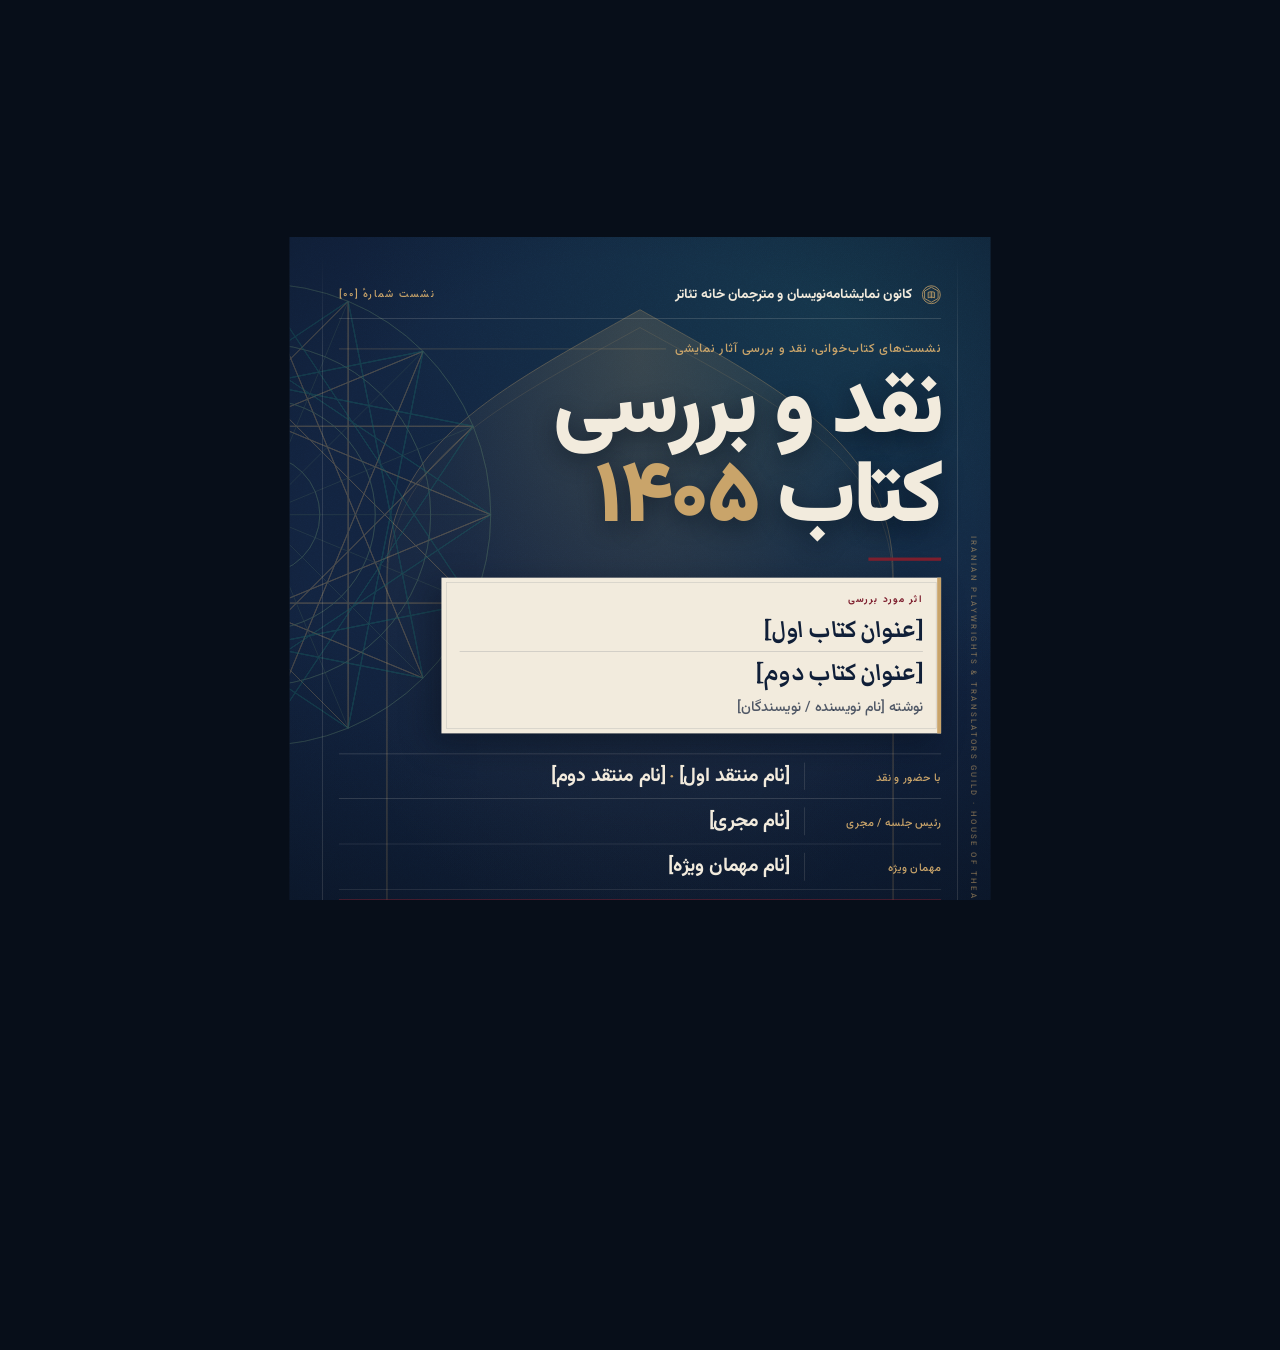
==== design/nashast-poster/poster.html @ 850a052d "طراحی سیستم بصری پوستر «نشست‌های کتاب‌خوانی» خانه تئاتر الگوی مادر (master template) برای پوستر نشست" ====
<!doctype html>
<html lang="fa" dir="rtl">
<head>
<meta charset="utf-8">
<title>نشست‌های کتاب‌خوانی، نقد و بررسی آثار نمایشی — پوستر</title>
<link rel="stylesheet" href="./fonts/fonts.css">
<style>
/* ═══════════════════════════════════════════════════════════════════════════
   نشست‌های کتاب‌خوانی، نقد و بررسی آثار نمایشی
   کانون نمایشنامه‌نویسان و مترجمان خانه تئاتر
   ── Master template / visual system ──────────────────────────────────────
   مفهوم: «صحنه و صفحه» — طاقِ انتزاعیِ ایرانی که هم‌زمان قابِ صحنهٔ تئاتر است،
   و صفحهٔ کاغذِ کرم‌رنگ که اثرِ ادبی را در دلِ آن قاب می‌نشاند.
   ═════════════════════════════════════════════════════════════════════════ */

:root{
  /* ── پالت ──────────────────────────────────────────────────────────── */
  --lapis:       #12233F;   /* لاجوردی عمیق — زمینه */
  --lapis-deep:  #0A1526;   /* لاجوردی تیره‌تر — عمق پایین کادر */
  --lapis-ink:   #101F38;   /* مرکّبِ متن روی کاغذ */
  --cream:       #F2EBDD;   /* کرم استخوانی — کاغذ و متن اصلی */
  --gold:        #C9A46A;   /* طلایی مات — نشانه‌ها و خطوط مویی */
  --crimson:     #7E1F2E;   /* زرشکی — تنها یک نقطهٔ تأکید */
  --teal:        #1B5E63;   /* فیروزه‌ای تیره — فقط داخل نقش هندسی */

  --hair:        rgba(242,235,221,.20);   /* خط مویی روی لاجورد */
  --hair-gold:   rgba(201,164,106,.34);
  --dim:         rgba(242,235,221,.66);

  /* ── تایپوگرافی ────────────────────────────────────────────────────── */
  --sans: 'Vazirmatn', system-ui, sans-serif;   /* هویت و اطلاعات */
  --serif:'Markazi Text', 'Vazirmatn', serif;   /* محتوای ادبی: نام آثار */
}

*{margin:0;padding:0;box-sizing:border-box}
html,body{height:100%;background:#070E19;overflow:hidden}
body{display:grid;place-items:center}

/* ── سکو و مقیاس‌گذاری ───────────────────────────────────────────────────
   هر اندازهٔ پوستر با ضربِ واحدِ --u ساخته می‌شود؛ بنابراین یک طرح، سه قطع. */
.stage{transform:scale(var(--fit,1));transform-origin:center}

.poster{
  --u: calc(var(--W) / 1080 * 1px);   /* واحد پایه: نسبت به عرض ۱۰۸۰ */
  --bleed: 0px;
  --padX: calc(76 * var(--u));
  --padY: calc(72 * var(--u));
  position:relative;
  width:calc(var(--W) * 1px + 2 * var(--bleed));
  height:calc(var(--H) * 1px + 2 * var(--bleed));
  overflow:hidden;
  background:
    radial-gradient(120% 78% at 78% 8%, rgba(27,94,99,.30) 0%, rgba(27,94,99,0) 58%),
    linear-gradient(178deg, var(--lapis) 0%, var(--lapis) 44%, var(--lapis-deep) 100%);
  color:var(--cream);
  font-family:var(--sans);
  font-feature-settings:"ss01";
  -webkit-font-smoothing:antialiased;
}
/* قطع چاپی: ۳ میلی‌متر نشتِ رنگ + علامت برش */
.poster.bleed{--bleed:11.34px}

/* دانهٔ کاغذ و چاپ دستی */
.grain{position:absolute;inset:0;pointer-events:none;opacity:.30;mix-blend-mode:overlay;
  background-image:var(--grain);background-size:calc(260 * var(--u)) calc(260 * var(--u))}
.vignette{position:absolute;inset:0;pointer-events:none;
  background:radial-gradient(112% 74% at 50% 34%, rgba(0,0,0,0) 42%, rgba(4,10,20,.55) 100%)}

/* ── نقشِ هندسی: طاق + گرهٔ هشت‌پر، انتزاعی و مویی ────────────────────── */
.art{position:absolute;inset:0;pointer-events:none}
.art svg{position:absolute}
.art .portal{inset:0;width:100%;height:100%}

/* ── کادرِ برش و ستون‌بندی ──────────────────────────────────────────── */
.trim{position:absolute;inset:var(--bleed);display:flex;flex-direction:column;
  padding:var(--padY) var(--padX)}
/* دو خط مویی که شبکهٔ طراحی را آشکار می‌کند — امضای بصری مجموعه */
.rail{position:absolute;top:calc(28 * var(--u));bottom:calc(28 * var(--u));width:1px;
  background:linear-gradient(180deg,rgba(242,235,221,0),var(--hair) 12%,var(--hair) 88%,rgba(242,235,221,0))}
.rail.r{right:calc(var(--padX) - 26 * var(--u))}
.rail.l{left:calc(var(--padX) - 26 * var(--u))}

.content{position:relative;display:flex;flex-direction:column;height:100%;
  transform-origin:top center}
/* بخش‌ها فشرده نمی‌شوند؛ فقط فاصله‌گذارها کش می‌آیند. */
.content > *{flex:0 0 auto}

/* ── ۰. سربرگ: برگزارکننده ───────────────────────────────────────────── */
.masthead{display:flex;align-items:center;justify-content:space-between;
  gap:calc(20 * var(--u));padding-bottom:calc(20 * var(--u));border-bottom:1px solid var(--hair)}
.org{display:flex;align-items:center;gap:calc(14 * var(--u))}
.seal{width:calc(30 * var(--u));height:calc(30 * var(--u));flex:none}
.org b{font-weight:600;font-size:calc(21 * var(--u));letter-spacing:-.005em;color:var(--cream)}
.edition{font-weight:500;font-size:calc(16 * var(--u));letter-spacing:.13em;color:var(--gold);
  white-space:nowrap}

/* ── ۱. عنوان اصلی ───────────────────────────────────────────────────── */
.hero{padding-top:calc(32 * var(--u))}
.kicker{display:flex;align-items:center;gap:calc(14 * var(--u));
  font-size:calc(19 * var(--u));font-weight:500;letter-spacing:.055em;color:var(--gold)}
.kicker::after{content:"";flex:1;height:1px;background:var(--hair-gold)}
.title{margin-top:calc(14 * var(--u));width:92%;font-weight:900;line-height:1.02;
  letter-spacing:-.028em;font-size:calc(96 * var(--u));
  text-shadow:0 calc(10 * var(--u)) calc(34 * var(--u)) rgba(4,10,20,.45)}
.title em{font-style:normal;color:var(--gold)}
.title-rule{margin-top:calc(20 * var(--u));width:calc(112 * var(--u));height:calc(5 * var(--u));
  background:var(--crimson)}

/* ── ۲. صفحهٔ کاغذ: اثر و نویسنده ────────────────────────────────────── */
/* عمداً از لبهٔ چپ فاصله دارد: ستونِ خالیْ جای نفس‌کشیدنِ نقشِ هندسی است. */
.paper{position:relative;margin-top:calc(26 * var(--u));width:83%;background:var(--cream);
  color:var(--lapis-ink);padding:calc(22 * var(--u)) calc(28 * var(--u)) calc(22 * var(--u));
  box-shadow:calc(-14 * var(--u)) calc(16 * var(--u)) calc(44 * var(--u)) rgba(4,10,20,.40)}
.paper::before{content:"";position:absolute;inset:calc(7 * var(--u));
  border:1px solid rgba(16,31,56,.16);pointer-events:none}
.paper::after{content:"";position:absolute;top:0;bottom:0;right:0;width:calc(6 * var(--u));
  background:var(--gold)}
.paper .lbl{font-size:calc(15 * var(--u));font-weight:600;letter-spacing:.14em;
  color:var(--crimson)}
.books{margin-top:calc(10 * var(--u))}
.book{font-family:var(--serif);font-weight:700;font-size:calc(56 * var(--u));line-height:1.12;
  letter-spacing:-.01em}
.book + .book{margin-top:calc(6 * var(--u));padding-top:calc(8 * var(--u));
  border-top:1px solid rgba(16,31,56,.18)}
.author{margin-top:calc(10 * var(--u));font-size:calc(22 * var(--u));font-weight:500;
  color:rgba(16,31,56,.72)}

/* نوشتهٔ عمودی در ستونِ کناری — امضای مجموعه */
.side{position:absolute;right:calc(var(--padX) - 41 * var(--u));
  bottom:calc(var(--sideBottom) * var(--u));transform-origin:right bottom;
  transform:rotate(90deg);font-size:calc(12 * var(--u));font-weight:500;direction:ltr;
  letter-spacing:.30em;color:rgba(201,164,106,.50);white-space:nowrap}

/* ── ۳. اهالی نشست: منتقدان، مجری، مهمان ویژه ───────────────────────── */
.people{margin-top:calc(20 * var(--u))}
.prow{display:grid;grid-template-columns:calc(188 * var(--u)) 1px 1fr;
  gap:calc(22 * var(--u));align-items:baseline;padding:calc(13 * var(--u)) 0;
  border-bottom:1px solid var(--hair)}
.prow:first-child{border-top:1px solid var(--hair)}
.prow .lbl{font-size:calc(17 * var(--u));font-weight:500;letter-spacing:.04em;color:var(--gold)}
.prow .bar{align-self:stretch;background:var(--hair)}
.names{display:flex;flex-wrap:wrap;align-items:baseline;gap:0 calc(20 * var(--u));
  font-size:calc(30 * var(--u));font-weight:700;line-height:1.42;letter-spacing:-.012em}
.names span{position:relative}
.names span + span::before{content:"";position:absolute;right:calc(-12 * var(--u));
  top:50%;width:calc(4 * var(--u));height:calc(4 * var(--u));margin-top:calc(-2 * var(--u));
  border-radius:50%;background:var(--gold)}

/* ── ۴. زمان و مکان ─────────────────────────────────────────────────── */
.spacer{flex:1 1 auto;min-height:calc(14 * var(--u))}
.spacer.sm{flex:.7 1 auto;min-height:calc(10 * var(--u))}
.when{display:grid;grid-template-columns:var(--whenGrid,1.15fr .5fr 1.35fr);
  background:var(--crimson);color:var(--cream);align-items:center}
.when .cell{padding:calc(16 * var(--u)) calc(20 * var(--u));position:relative}
.when .cell + .cell::before{content:"";position:absolute;right:0;top:calc(13 * var(--u));
  bottom:calc(13 * var(--u));width:1px;background:rgba(242,235,221,.30)}
.when .lbl{font-size:calc(13 * var(--u));font-weight:500;letter-spacing:.16em;
  color:rgba(242,235,221,.70)}
.when .val{margin-top:calc(4 * var(--u));font-size:calc(25 * var(--u));font-weight:700;
  line-height:1.26;letter-spacing:-.014em}
.address{display:flex;justify-content:space-between;gap:calc(20 * var(--u));
  margin-top:calc(13 * var(--u));font-size:calc(17 * var(--u));font-weight:400;color:var(--dim)}
.address .entry{color:var(--gold);white-space:nowrap;font-weight:500}

/* ── ۵. نوارِ لوگوها ────────────────────────────────────────────────── */
.logos{margin-top:calc(16 * var(--u));padding-top:calc(14 * var(--u));
  border-top:1px solid var(--hair)}
.logos .cap{font-size:calc(13 * var(--u));font-weight:500;letter-spacing:.14em;
  color:rgba(242,235,221,.42)}
.logobar{margin-top:calc(12 * var(--u));display:flex;gap:calc(12 * var(--u));
  justify-content:flex-start}
.slot{flex:1 1 0;min-width:0;max-width:calc(202 * var(--u));height:calc(68 * var(--u));display:grid;place-items:center;
  text-align:center;padding:calc(6 * var(--u));border:1px solid rgba(242,235,221,.26);
  border-radius:calc(3 * var(--u));font-size:calc(13 * var(--u));font-weight:500;
  line-height:1.36;color:rgba(242,235,221,.60)}
.slot.opt{border-style:dashed;border-color:rgba(201,164,106,.42);color:rgba(201,164,106,.66)}
.slot i{display:block;font-style:normal;font-size:calc(11 * var(--u));
  color:rgba(242,235,221,.34);margin-top:calc(3 * var(--u))}

/* ── علامت‌های برش (فقط قطع چاپی) ───────────────────────────────────── */
.marks{position:absolute;inset:0;pointer-events:none;display:none}
.poster.bleed .marks{display:block}
.marks i{position:absolute;background:rgba(242,235,221,.85)}

@media print{ html,body{background:#fff;overflow:visible} @page{ size:auto; margin:0 } }
</style>
</head>
<body>

<script>
/* ╔══════════════════════════════════════════════════════════════════════╗
   ║  ✏️  تنها بخشی که برای هر نشست تغییر می‌کند                            ║
   ║  همهٔ متن‌ها اینجاست. چیدمان خودش را با هر طول متن تطبیق می‌دهد.        ║
   ╚══════════════════════════════════════════════════════════════════════╝ */
const DATA = {

  /* نام مجموعه — ثابت می‌ماند */
  series:    'نشست‌های کتاب‌خوانی، نقد و بررسی آثار نمایشی',

  /* برگزارکننده — ثابت می‌ماند */
  organizer: 'کانون نمایشنامه‌نویسان و مترجمان خانه تئاتر',

  /* امضای لاتینِ کنارهٔ پوستر — اختیاری، برای حذف: '' */
  spine:     'IRANIAN PLAYWRIGHTS & TRANSLATORS GUILD · HOUSE OF THEATRE',

  /* شمارهٔ نشست — اختیاری، برای حذف: '' */
  edition:   'نشست شمارهٔ [۰۰]',

  /* عنوان اصلی نشست. هرچه داخل <em> باشد طلایی می‌شود.
     طول عنوان مهم نیست؛ اندازهٔ حروف خودکار تنظیم می‌شود. */
  title:     'نقد و بررسی کتاب <em>۱۴۰۵</em>',

  /* اثر یا آثار مورد بررسی — یک یا چند عنوان */
  booksLabel:'اثر مورد بررسی',
  books:     ['[عنوان کتاب اول]', '[عنوان کتاب دوم]'],
  author:    'نوشته [نام نویسنده / نویسندگان]',

  /* اهالی نشست — هر سطر optional:true داشته باشد، با حذفِ نام‌ها خودبه‌خود کنار می‌رود.
     تعداد نام‌ها در هر سطر آزاد است. */
  rows: [
    { label:'با حضور و نقد',    names:['[نام منتقد اول]', '[نام منتقد دوم]'] },
    { label:'رئیس جلسه / مجری', names:['[نام مجری]'] },
    { label:'مهمان ویژه',       names:['[نام مهمان ویژه]'], optional:true },
  ],

  /* زمان و مکان */
  when: [
    { label:'تاریخ', value:'پنجشنبه ۲۹ مرداد ۱۴۰۵' },
    { label:'ساعت',  value:'۱۷:۰۰' },
    { label:'مکان',  value:'سالن مشاهیر تئاتر شهر تهران' },
  ],
  address:   '[آدرس کامل محل برگزاری]',
  entry:     'ورود برای عموم آزاد است',   /* اختیاری — برای حذف: '' */

  /* لوگوها — required:false یعنی «در صورت تأیید» و با خط‌چین نمایش داده می‌شود */
  logos: [
    { name:'کانون نمایشنامه‌نویسان و مترجمان', required:true  },
    { name:'خانه تئاتر',                      required:true  },
    { name:'تئاتر شهر',                       required:true  },
    { name:'مرکز هنرهای نمایشی',              required:false },
    { name:'اداره کل هنرهای نمایشی رادیو',    required:false },
  ],

};

/* قطع‌های خروجی. عرض/ارتفاع بر حسب پیکسل CSS. */
const FORMATS = {
  post:  { W:1080,    H:1350,   title:134 },      /* اینستاگرام / تلگرام / واتساپ */
  story: { W:1080,    H:1920,   title:150, padY:250 },  /* استوری — با حاشیهٔ امنِ بالا و پایین */
  print: { W:1122.52, H:1587.4, title:138, bleed:true }, /* A3 با ۳ میلی‌متر نشتِ رنگ */
};
</script>

<div class="stage"><article class="poster" id="poster"></article></div>

<script>
/* ── بافتِ دانهٔ کاغذ: یک کاشیِ نویز که با اندازهٔ پوستر بزرگ می‌شود ─────── */
const GRAIN = "url(\"data:image/svg+xml;utf8," + encodeURIComponent(
  '<svg xmlns="http://www.w3.org/2000/svg" width="260" height="260">' +
  '<filter id="n"><feTurbulence type="fractalNoise" baseFrequency="0.82" numOctaves="4" stitchTiles="stitch"/>' +
  '<feColorMatrix type="saturate" values="0"/></filter>' +
  '<rect width="260" height="260" filter="url(#n)" opacity="0.55"/></svg>') + "\")";

/* ── نقشِ هندسی: شمسه + طاقِ ایرانی، هر دو فقط با خطِ مویی ─────────────── */
function artwork(H){
  /* شمسه: ستارهٔ n‌پر با پره‌های شعاعی و حلقه‌های هم‌مرکز — بریده با لبهٔ کادر */
  const shamsa = (cx, cy, r, n, step) => {
    const P = k => [cx + r*Math.cos(-Math.PI/2 + k*2*Math.PI/n),
                    cy + r*Math.sin(-Math.PI/2 + k*2*Math.PI/n)];
    let d = '';
    for (let s = 0; s < step; s++){          /* چند ستارهٔ درهم‌بافته = گره */
      let k = s, path = '';
      do { const [x,y] = P(k); path += (path ? 'L' : 'M') + x.toFixed(1) + ' ' + y.toFixed(1);
           k = (k + step) % n; } while (k !== s);
      d += path + 'Z';
    }
    const spokes = Array.from({length:n}, (_,k) => {
      const [x,y] = P(k);
      return `M${cx} ${cy}L${x.toFixed(1)} ${y.toFixed(1)}`;
    }).join('');
    return `<path d="${d}"/><path d="${spokes}" opacity=".45"/>` +
           [1,.74,.5,.26].map(f => `<circle cx="${cx}" cy="${cy}" r="${(r*f).toFixed(1)}"/>`).join('');
  };
  /* طاقِ کلیل — هم‌زمان سردرِ ایرانی و قابِ صحنهٔ تئاتر.
     مختصات با ارتفاعِ همان قطع محاسبه می‌شود تا در هر سه اندازه یک‌جور بنشیند. */
  const spring = (H * 0.385).toFixed(0), apex = (H * 0.083).toFixed(0),
        ctrl   = (H * 0.238).toFixed(0), curve = (H * 0.175).toFixed(0);
  const arch = `M 150 ${H} L 150 ${spring} C 150 ${ctrl} 320 ${curve} 540 ${apex}` +
               ` C 760 ${curve} 930 ${ctrl} 930 ${spring} L 930 ${H}`;
  return `
  <svg class="portal" viewBox="0 0 1080 ${H}" preserveAspectRatio="xMidYMid meet" fill="none">
    <defs>
      <radialGradient id="beam" cx="50%" cy="6%" r="76%">
        <stop offset="0%"  stop-color="#C9A46A" stop-opacity=".20"/>
        <stop offset="52%" stop-color="#C9A46A" stop-opacity=".05"/>
        <stop offset="100%" stop-color="#C9A46A" stop-opacity="0"/>
      </radialGradient>
    </defs>

    <path d="${arch}" fill="url(#beam)"/>
    <g stroke="#C9A46A" stroke-width="1.4" opacity=".34">
      <path d="${arch}"/>
      <path d="${arch}" transform="translate(0,30) scale(1,0.978)" opacity=".45"/>
    </g>

    <g stroke="#C9A46A" stroke-width="1.15" opacity=".30">${shamsa(-46, H * 0.317, 356, 16, 6)}</g>
    <g stroke="#1B5E63" stroke-width="1.15" opacity=".45">${shamsa(-46, H * 0.317, 356, 16, 5)}</g>

  </svg>`;
}

function esc(s){ return String(s).replace(/[<>&]/g, c => ({'<':'&lt;','>':'&gt;','&':'&amp;'}[c])); }

/* ── ساختِ پوستر از روی DATA ─────────────────────────────────────────── */
function build(fmt){
  const F = FORMATS[fmt] || FORMATS.post;
  const el = document.getElementById('poster');
  el.className = 'poster' + (F.bleed ? ' bleed' : '');
  el.style.setProperty('--W', F.W);
  el.style.setProperty('--H', F.H);
  el.style.setProperty('--grain', GRAIN);
  el.style.setProperty('--sideBottom', fmt === 'story' ? 470 : 296);
  if (F.padY) el.style.setProperty('--padY', `calc(${F.padY} * var(--u))`);

  const rows = DATA.rows.filter(r => r.names && r.names.filter(Boolean).length);
  const when = DATA.when.filter(w => w.value);

  el.innerHTML = `
    <div class="grain"></div>
    <div class="art">${artwork(Math.round(1080 * F.H / F.W))}</div>
    <div class="vignette"></div>
    <div class="marks">${['0 0','1 0','0 1','1 1'].map(p=>{
      const [x,y] = p.split(' ').map(Number);
      const v = `${x?'right':'left'}:calc(var(--bleed) - 1px);${y?'bottom':'top'}:0;width:1px;height:var(--bleed)`;
      const h = `${y?'bottom':'top'}:calc(var(--bleed) - 1px);${x?'right':'left'}:0;height:1px;width:var(--bleed)`;
      return `<i style="${v}"></i><i style="${h}"></i>`;}).join('')}</div>

    <div class="trim">
      <span class="rail r"></span><span class="rail l"></span>
      <span class="side">${esc(DATA.spine || '')}</span>
      <div class="content" id="content">

        <header class="masthead">
          <div class="org">
            <svg class="seal" viewBox="0 0 40 40" fill="none" stroke="#C9A46A" stroke-width="1.6">
              <circle cx="20" cy="20" r="18.4"/>
              <path d="M20 4.6 33.9 12.3v15.4L20 35.4 6.1 27.7V12.3z"/>
              <path d="M13.4 26.4V15.1c4.4-1.9 8.8-1.9 13.2 0v11.3c-4.4-1.9-8.8-1.9-13.2 0z" fill="#C9A46A" fill-opacity=".18"/>
              <path d="M20 14.2v12.9"/>
            </svg>
            <b>${esc(DATA.organizer)}</b>
          </div>
          ${DATA.edition ? `<span class="edition">${esc(DATA.edition)}</span>` : ''}
        </header>

        <section class="hero">
          <div class="kicker"><span>${esc(DATA.series)}</span></div>
          <h1 class="title" id="title">${DATA.title}</h1>
          <div class="title-rule"></div>
        </section>

        <section class="paper">
          <div class="lbl">${esc(DATA.booksLabel)}</div>
          <div class="books" id="books">
            ${DATA.books.filter(Boolean).map(b => `<div class="book">${esc(b)}</div>`).join('')}
          </div>
          ${DATA.author ? `<div class="author">${esc(DATA.author)}</div>` : ''}
        </section>

        <div class="spacer sm"></div>

        <section class="people">
          ${rows.map(r => `
          <div class="prow">
            <div class="lbl">${esc(r.label)}</div><div class="bar"></div>
            <div class="names">${r.names.filter(Boolean).map(n => `<span>${esc(n)}</span>`).join('')}</div>
          </div>`).join('')}
        </section>

        <div class="spacer"></div>

        <section>
          <div class="when" style="--whenCols:${when.length}">
            ${when.map(w => `<div class="cell"><div class="lbl">${esc(w.label)}</div>
              <div class="val">${esc(w.value)}</div></div>`).join('')}
          </div>
          <div class="address">
            <span>${esc(DATA.address || '')}</span>
            ${DATA.entry ? `<span class="entry">${esc(DATA.entry)}</span>` : ''}
          </div>
        </section>

        <footer class="logos">
          <div class="cap">با همکاری</div>
          <div class="logobar">
            ${DATA.logos.map(l => `<div class="slot${l.required ? '' : ' opt'}">
              <span>${esc(l.name)}${l.required ? '' : '<i>در صورت تأیید</i>'}</span></div>`).join('')}
          </div>
        </footer>

      </div>
    </div>`;
}

/* ── تنظیمِ خودکارِ اندازهٔ حروف: طرح به طولِ متن وابسته نیست ────────────
   شمارشِ سطرها با Range انجام می‌شود، نه با ارتفاع؛ چون کشیدگی و زیرِ خطِ
   حروف فارسی ارتفاعِ بلوک را بیش از line-height نشان می‌دهد. */
function lineCount(el){
  const r = document.createRange();
  r.selectNodeContents(el);
  return new Set([...r.getClientRects()]
    .filter(b => b.height > 1)
    .map(b => Math.round(b.top))).size || 1;
}
function fitText(el, maxPx, minPx, maxLines){
  if (!el) return;
  let lo = minPx, hi = maxPx;
  el.style.fontSize = maxPx + 'px';
  if (lineCount(el) <= maxLines) { return; }            /* در بزرگ‌ترین اندازه جا می‌شود */
  for (let i = 0; i < 18; i++){
    const mid = (lo + hi) / 2;
    el.style.fontSize = mid + 'px';
    if (lineCount(el) <= maxLines) lo = mid; else hi = mid;
  }
  el.style.fontSize = lo + 'px';
}

async function render(fmt){
  build(fmt);
  await document.fonts.ready;
  const el = document.getElementById('poster');
  const u  = parseFloat(getComputedStyle(el).getPropertyValue('--W')) / 1080;

  fitText(document.getElementById('title'), (FORMATS[fmt] || FORMATS.post).title * u, 44 * u, 2);
  const books = [...document.querySelectorAll('.book')];
  const bMax = books.length > 1 ? 46 : 60;
  books.forEach(b => fitText(b, bMax * u, 26 * u, 2));

  /* شبکهٔ ایمنی: اگر متنِ یک نشست غیرعادی بلند شد، ستون به‌جای شکستن، کمی جمع می‌شود */
  const content = document.getElementById('content');
  const box = content.parentElement;
  const avail = box.clientHeight - parseFloat(getComputedStyle(box).paddingTop)
                                 - parseFloat(getComputedStyle(box).paddingBottom);
  content.style.transform = 'none';
  if (content.scrollHeight > avail + 1){
    const k = Math.max(0.82, avail / content.scrollHeight);
    content.style.transform = `scale(${k})`;
    content.style.height = (avail / k) + 'px';
  }
  document.body.dataset.ready = '1';
}

/* ── نمایش: در مرورگر کوچک می‌شود، در خروجی‌گیری اندازهٔ واقعی ──────────── */
const P = new URLSearchParams(location.search);
const FMT = P.get('f') || 'post';
function fitViewport(){
  if (P.get('fit') === '0'){ document.querySelector('.stage').style.setProperty('--fit', 1); return; }
  const F = FORMATS[FMT] || FORMATS.post;
  const b = F.bleed ? 22.68 : 0;
  const k = Math.min(1, (innerWidth - 24) / (F.W + b), (innerHeight - 24) / (F.H + b));
  document.querySelector('.stage').style.setProperty('--fit', k);
}
addEventListener('resize', fitViewport);
render(FMT).then(fitViewport);
</script>
</body>
</html>
---- design/nashast-poster/fonts/fonts.css ----
/* Vazirmatn (OFL), Markazi Text (OFL), Gulzar (OFL) — subsets from Google Fonts.
   Persian typography stack for the poster template. */
@font-face{font-family:'Markazi Text';font-style:normal;font-weight:600;font-display:block;src:url(./MarkaziText-600-arabic.woff2) format('woff2');unicode-range:U+0600-06FF, U+0750-077F, U+0870-088E, U+0890-0891, U+0897-08E1, U+08E3-08FF, U+200C-200E, U+2010-2011, U+204F, U+2E41, U+FB50-FDFF, U+FE70-FE74, U+FE76-FEFC, U+102E0-102FB, U+10E60-10E7E, U+10EC2-10EC4, U+10EFC-10EFF, U+1EE00-1EE03, U+1EE05-1EE1F, U+1EE21-1EE22, U+1EE24, U+1EE27, U+1EE29-1EE32, U+1EE34-1EE37, U+1EE39, U+1EE3B, U+1EE42, U+1EE47, U+1EE49, U+1EE4B, U+1EE4D-1EE4F, U+1EE51-1EE52, U+1EE54, U+1EE57, U+1EE59, U+1EE5B, U+1EE5D, U+1EE5F, U+1EE61-1EE62, U+1EE64, U+1EE67-1EE6A, U+1EE6C-1EE72, U+1EE74-1EE77, U+1EE79-1EE7C, U+1EE7E, U+1EE80-1EE89, U+1EE8B-1EE9B, U+1EEA1-1EEA3, U+1EEA5-1EEA9, U+1EEAB-1EEBB, U+1EEF0-1EEF1}
@font-face{font-family:'Markazi Text';font-style:normal;font-weight:600;font-display:block;src:url(./MarkaziText-600-latin.woff2) format('woff2');unicode-range:U+0000-00FF, U+0131, U+0152-0153, U+02BB-02BC, U+02C6, U+02DA, U+02DC, U+0304, U+0308, U+0329, U+2000-206F, U+20AC, U+2122, U+2191, U+2193, U+2212, U+2215, U+FEFF, U+FFFD}
@font-face{font-family:'Markazi Text';font-style:normal;font-weight:700;font-display:block;src:url(./MarkaziText-700-arabic.woff2) format('woff2');unicode-range:U+0600-06FF, U+0750-077F, U+0870-088E, U+0890-0891, U+0897-08E1, U+08E3-08FF, U+200C-200E, U+2010-2011, U+204F, U+2E41, U+FB50-FDFF, U+FE70-FE74, U+FE76-FEFC, U+102E0-102FB, U+10E60-10E7E, U+10EC2-10EC4, U+10EFC-10EFF, U+1EE00-1EE03, U+1EE05-1EE1F, U+1EE21-1EE22, U+1EE24, U+1EE27, U+1EE29-1EE32, U+1EE34-1EE37, U+1EE39, U+1EE3B, U+1EE42, U+1EE47, U+1EE49, U+1EE4B, U+1EE4D-1EE4F, U+1EE51-1EE52, U+1EE54, U+1EE57, U+1EE59, U+1EE5B, U+1EE5D, U+1EE5F, U+1EE61-1EE62, U+1EE64, U+1EE67-1EE6A, U+1EE6C-1EE72, U+1EE74-1EE77, U+1EE79-1EE7C, U+1EE7E, U+1EE80-1EE89, U+1EE8B-1EE9B, U+1EEA1-1EEA3, U+1EEA5-1EEA9, U+1EEAB-1EEBB, U+1EEF0-1EEF1}
@font-face{font-family:'Markazi Text';font-style:normal;font-weight:700;font-display:block;src:url(./MarkaziText-700-latin.woff2) format('woff2');unicode-range:U+0000-00FF, U+0131, U+0152-0153, U+02BB-02BC, U+02C6, U+02DA, U+02DC, U+0304, U+0308, U+0329, U+2000-206F, U+20AC, U+2122, U+2191, U+2193, U+2212, U+2215, U+FEFF, U+FFFD}
@font-face{font-family:'Vazirmatn';font-style:normal;font-weight:400;font-display:block;src:url(./Vazirmatn-400-arabic.woff2) format('woff2');unicode-range:U+0600-06FF, U+0750-077F, U+0870-088E, U+0890-0891, U+0897-08E1, U+08E3-08FF, U+200C-200E, U+2010-2011, U+204F, U+2E41, U+FB50-FDFF, U+FE70-FE74, U+FE76-FEFC, U+102E0-102FB, U+10E60-10E7E, U+10EC2-10EC4, U+10EFC-10EFF, U+1EE00-1EE03, U+1EE05-1EE1F, U+1EE21-1EE22, U+1EE24, U+1EE27, U+1EE29-1EE32, U+1EE34-1EE37, U+1EE39, U+1EE3B, U+1EE42, U+1EE47, U+1EE49, U+1EE4B, U+1EE4D-1EE4F, U+1EE51-1EE52, U+1EE54, U+1EE57, U+1EE59, U+1EE5B, U+1EE5D, U+1EE5F, U+1EE61-1EE62, U+1EE64, U+1EE67-1EE6A, U+1EE6C-1EE72, U+1EE74-1EE77, U+1EE79-1EE7C, U+1EE7E, U+1EE80-1EE89, U+1EE8B-1EE9B, U+1EEA1-1EEA3, U+1EEA5-1EEA9, U+1EEAB-1EEBB, U+1EEF0-1EEF1}
@font-face{font-family:'Vazirmatn';font-style:normal;font-weight:400;font-display:block;src:url(./Vazirmatn-400-latin.woff2) format('woff2');unicode-range:U+0000-00FF, U+0131, U+0152-0153, U+02BB-02BC, U+02C6, U+02DA, U+02DC, U+0304, U+0308, U+0329, U+2000-206F, U+20AC, U+2122, U+2191, U+2193, U+2212, U+2215, U+FEFF, U+FFFD}
@font-face{font-family:'Vazirmatn';font-style:normal;font-weight:500;font-display:block;src:url(./Vazirmatn-500-arabic.woff2) format('woff2');unicode-range:U+0600-06FF, U+0750-077F, U+0870-088E, U+0890-0891, U+0897-08E1, U+08E3-08FF, U+200C-200E, U+2010-2011, U+204F, U+2E41, U+FB50-FDFF, U+FE70-FE74, U+FE76-FEFC, U+102E0-102FB, U+10E60-10E7E, U+10EC2-10EC4, U+10EFC-10EFF, U+1EE00-1EE03, U+1EE05-1EE1F, U+1EE21-1EE22, U+1EE24, U+1EE27, U+1EE29-1EE32, U+1EE34-1EE37, U+1EE39, U+1EE3B, U+1EE42, U+1EE47, U+1EE49, U+1EE4B, U+1EE4D-1EE4F, U+1EE51-1EE52, U+1EE54, U+1EE57, U+1EE59, U+1EE5B, U+1EE5D, U+1EE5F, U+1EE61-1EE62, U+1EE64, U+1EE67-1EE6A, U+1EE6C-1EE72, U+1EE74-1EE77, U+1EE79-1EE7C, U+1EE7E, U+1EE80-1EE89, U+1EE8B-1EE9B, U+1EEA1-1EEA3, U+1EEA5-1EEA9, U+1EEAB-1EEBB, U+1EEF0-1EEF1}
@font-face{font-family:'Vazirmatn';font-style:normal;font-weight:500;font-display:block;src:url(./Vazirmatn-500-latin.woff2) format('woff2');unicode-range:U+0000-00FF, U+0131, U+0152-0153, U+02BB-02BC, U+02C6, U+02DA, U+02DC, U+0304, U+0308, U+0329, U+2000-206F, U+20AC, U+2122, U+2191, U+2193, U+2212, U+2215, U+FEFF, U+FFFD}
@font-face{font-family:'Vazirmatn';font-style:normal;font-weight:700;font-display:block;src:url(./Vazirmatn-700-arabic.woff2) format('woff2');unicode-range:U+0600-06FF, U+0750-077F, U+0870-088E, U+0890-0891, U+0897-08E1, U+08E3-08FF, U+200C-200E, U+2010-2011, U+204F, U+2E41, U+FB50-FDFF, U+FE70-FE74, U+FE76-FEFC, U+102E0-102FB, U+10E60-10E7E, U+10EC2-10EC4, U+10EFC-10EFF, U+1EE00-1EE03, U+1EE05-1EE1F, U+1EE21-1EE22, U+1EE24, U+1EE27, U+1EE29-1EE32, U+1EE34-1EE37, U+1EE39, U+1EE3B, U+1EE42, U+1EE47, U+1EE49, U+1EE4B, U+1EE4D-1EE4F, U+1EE51-1EE52, U+1EE54, U+1EE57, U+1EE59, U+1EE5B, U+1EE5D, U+1EE5F, U+1EE61-1EE62, U+1EE64, U+1EE67-1EE6A, U+1EE6C-1EE72, U+1EE74-1EE77, U+1EE79-1EE7C, U+1EE7E, U+1EE80-1EE89, U+1EE8B-1EE9B, U+1EEA1-1EEA3, U+1EEA5-1EEA9, U+1EEAB-1EEBB, U+1EEF0-1EEF1}
@font-face{font-family:'Vazirmatn';font-style:normal;font-weight:700;font-display:block;src:url(./Vazirmatn-700-latin.woff2) format('woff2');unicode-range:U+0000-00FF, U+0131, U+0152-0153, U+02BB-02BC, U+02C6, U+02DA, U+02DC, U+0304, U+0308, U+0329, U+2000-206F, U+20AC, U+2122, U+2191, U+2193, U+2212, U+2215, U+FEFF, U+FFFD}
@font-face{font-family:'Vazirmatn';font-style:normal;font-weight:800;font-display:block;src:url(./Vazirmatn-800-arabic.woff2) format('woff2');unicode-range:U+0600-06FF, U+0750-077F, U+0870-088E, U+0890-0891, U+0897-08E1, U+08E3-08FF, U+200C-200E, U+2010-2011, U+204F, U+2E41, U+FB50-FDFF, U+FE70-FE74, U+FE76-FEFC, U+102E0-102FB, U+10E60-10E7E, U+10EC2-10EC4, U+10EFC-10EFF, U+1EE00-1EE03, U+1EE05-1EE1F, U+1EE21-1EE22, U+1EE24, U+1EE27, U+1EE29-1EE32, U+1EE34-1EE37, U+1EE39, U+1EE3B, U+1EE42, U+1EE47, U+1EE49, U+1EE4B, U+1EE4D-1EE4F, U+1EE51-1EE52, U+1EE54, U+1EE57, U+1EE59, U+1EE5B, U+1EE5D, U+1EE5F, U+1EE61-1EE62, U+1EE64, U+1EE67-1EE6A, U+1EE6C-1EE72, U+1EE74-1EE77, U+1EE79-1EE7C, U+1EE7E, U+1EE80-1EE89, U+1EE8B-1EE9B, U+1EEA1-1EEA3, U+1EEA5-1EEA9, U+1EEAB-1EEBB, U+1EEF0-1EEF1}
@font-face{font-family:'Vazirmatn';font-style:normal;font-weight:800;font-display:block;src:url(./Vazirmatn-800-latin.woff2) format('woff2');unicode-range:U+0000-00FF, U+0131, U+0152-0153, U+02BB-02BC, U+02C6, U+02DA, U+02DC, U+0304, U+0308, U+0329, U+2000-206F, U+20AC, U+2122, U+2191, U+2193, U+2212, U+2215, U+FEFF, U+FFFD}
@font-face{font-family:'Vazirmatn';font-style:normal;font-weight:900;font-display:block;src:url(./Vazirmatn-900-arabic.woff2) format('woff2');unicode-range:U+0600-06FF, U+0750-077F, U+0870-088E, U+0890-0891, U+0897-08E1, U+08E3-08FF, U+200C-200E, U+2010-2011, U+204F, U+2E41, U+FB50-FDFF, U+FE70-FE74, U+FE76-FEFC, U+102E0-102FB, U+10E60-10E7E, U+10EC2-10EC4, U+10EFC-10EFF, U+1EE00-1EE03, U+1EE05-1EE1F, U+1EE21-1EE22, U+1EE24, U+1EE27, U+1EE29-1EE32, U+1EE34-1EE37, U+1EE39, U+1EE3B, U+1EE42, U+1EE47, U+1EE49, U+1EE4B, U+1EE4D-1EE4F, U+1EE51-1EE52, U+1EE54, U+1EE57, U+1EE59, U+1EE5B, U+1EE5D, U+1EE5F, U+1EE61-1EE62, U+1EE64, U+1EE67-1EE6A, U+1EE6C-1EE72, U+1EE74-1EE77, U+1EE79-1EE7C, U+1EE7E, U+1EE80-1EE89, U+1EE8B-1EE9B, U+1EEA1-1EEA3, U+1EEA5-1EEA9, U+1EEAB-1EEBB, U+1EEF0-1EEF1}
@font-face{font-family:'Vazirmatn';font-style:normal;font-weight:900;font-display:block;src:url(./Vazirmatn-900-latin.woff2) format('woff2');unicode-range:U+0000-00FF, U+0131, U+0152-0153, U+02BB-02BC, U+02C6, U+02DA, U+02DC, U+0304, U+0308, U+0329, U+2000-206F, U+20AC, U+2122, U+2191, U+2193, U+2212, U+2215, U+FEFF, U+FFFD}
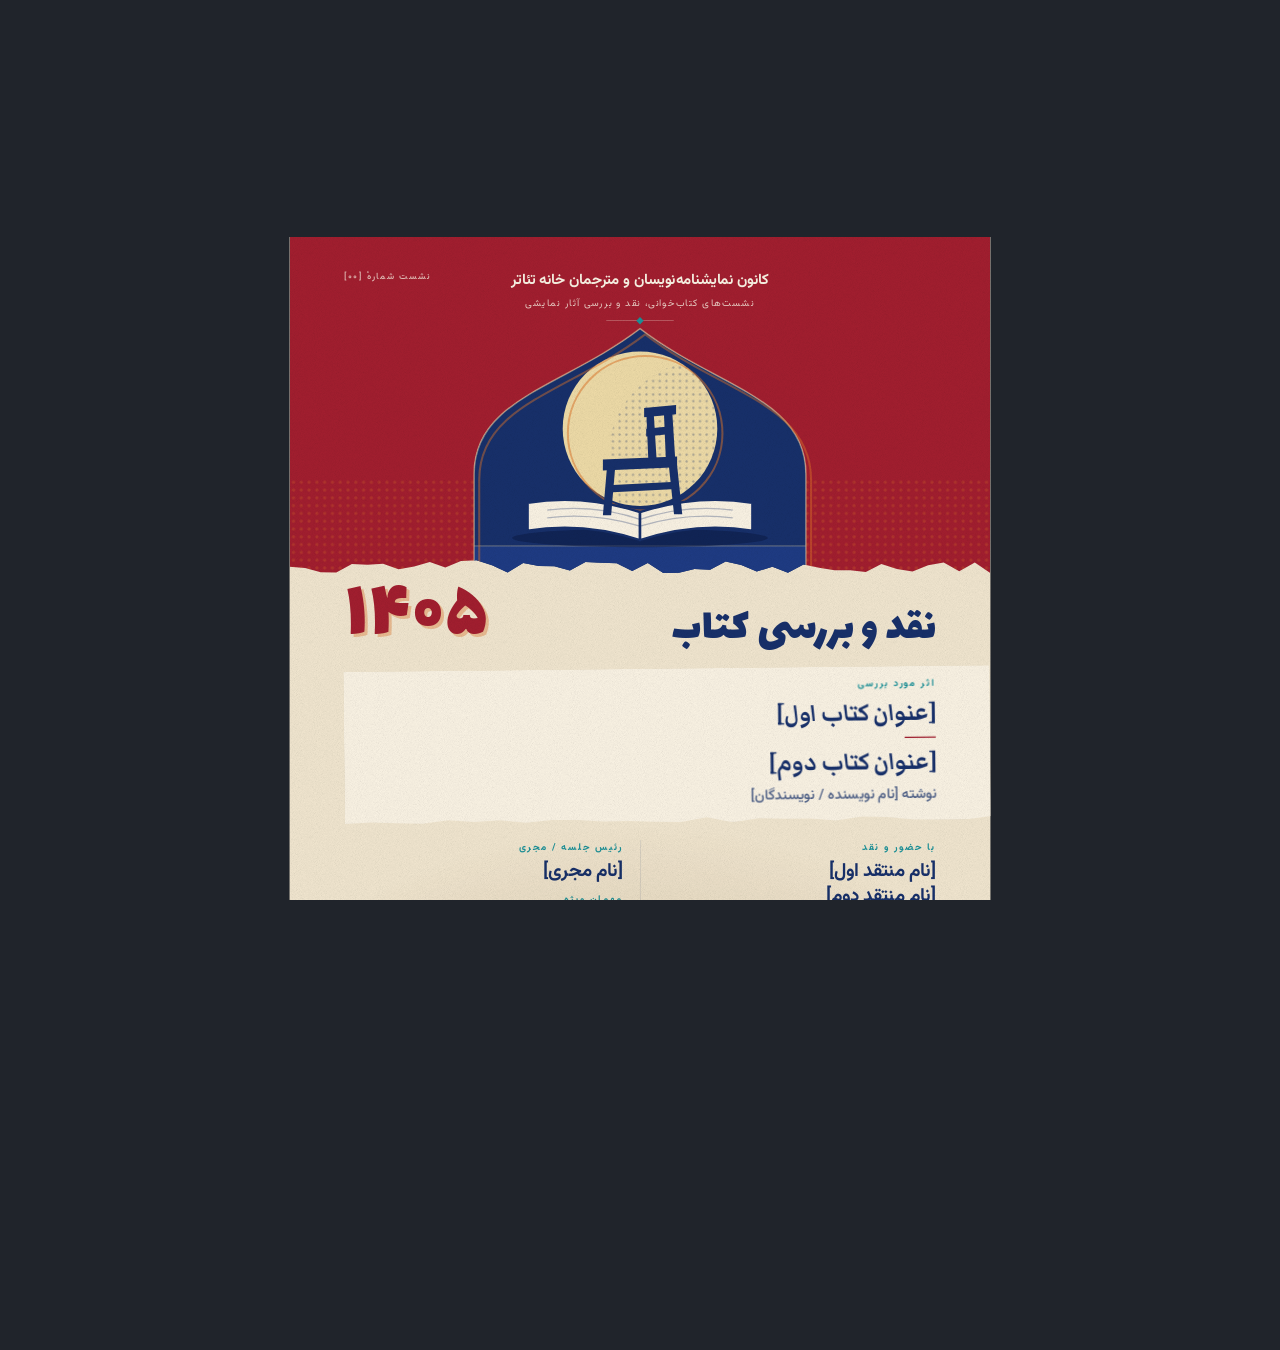
==== commit 19604237: "بازطراحی کامل هنری پوستر: «صندلی خالی» جهت‌گیری هنری از پایه عوض شد. طرح قبلی به پوستر همایش فناوری " ====
--- a/design/nashast-poster/poster.html
+++ b/design/nashast-poster/poster.html
@@ -9,178 +9,144 @@
    نشست‌های کتاب‌خوانی، نقد و بررسی آثار نمایشی
    کانون نمایشنامه‌نویسان و مترجمان خانه تئاتر
    ── Master template / visual system ──────────────────────────────────────
-   مفهوم: «صحنه و صفحه» — طاقِ انتزاعیِ ایرانی که هم‌زمان قابِ صحنهٔ تئاتر است،
-   و صفحهٔ کاغذِ کرم‌رنگ که اثرِ ادبی را در دلِ آن قاب می‌نشاند.
+   مفهوم: «صندلی خالی» — پرده بالا رفته، ماهِ فیروزه‌ای پشتِ صحنه است، و روی
+   کتابِ باز فقط یک صندلیِ خالی ایستاده: جای نویسنده‌ای که امشب اثرش خوانده
+   می‌شود. اجرا به زبانِ چاپِ دستی: کاغذِ گرم، چند مرکّبِ محدود، خطای ثبتِ رنگ.
    ═════════════════════════════════════════════════════════════════════════ */
 
 :root{
-  /* ── پالت ──────────────────────────────────────────────────────────── */
-  --lapis:       #12233F;   /* لاجوردی عمیق — زمینه */
-  --lapis-deep:  #0A1526;   /* لاجوردی تیره‌تر — عمق پایین کادر */
-  --lapis-ink:   #101F38;   /* مرکّبِ متن روی کاغذ */
-  --cream:       #F2EBDD;   /* کرم استخوانی — کاغذ و متن اصلی */
-  --gold:        #C9A46A;   /* طلایی مات — نشانه‌ها و خطوط مویی */
-  --crimson:     #7E1F2E;   /* زرشکی — تنها یک نقطهٔ تأکید */
-  --teal:        #1B5E63;   /* فیروزه‌ای تیره — فقط داخل نقش هندسی */
-
-  --hair:        rgba(242,235,221,.20);   /* خط مویی روی لاجورد */
-  --hair-gold:   rgba(201,164,106,.34);
-  --dim:         rgba(242,235,221,.66);
-
-  /* ── تایپوگرافی ────────────────────────────────────────────────────── */
-  --sans: 'Vazirmatn', system-ui, sans-serif;   /* هویت و اطلاعات */
-  --serif:'Markazi Text', 'Vazirmatn', serif;   /* محتوای ادبی: نام آثار */
+  /* ── مرکّب‌ها: مثل چاپِ سیلک، چند رنگِ محدود و نه بیشتر ─────────────── */
+  --paper:    #F2E7D0;   /* کاغذِ کرمِ گرم — زمینه */
+  --paper-lo: #E7D8B8;   /* کفِ صحنه */
+  --ivory:    #FBF4E5;   /* صفحاتِ کتاب، تکه‌کاغذِ چسبانده‌شده */
+  --ink:      #17306B;   /* آبیِ کبالت — متنِ اصلی */
+  --crimson:  #A31E2F;   /* زرشکیِ گرم — پرده و تأکیدِ بلند */
+  --burgundy: #6D1421;   /* سایهٔ چینِ پرده */
+  --turq:     #1B9299;   /* فیروزهٔ ایرانی — تأکیدِ آرام */
+  --orange:   #DE7429;   /* نارنجیِ ایرانی — ترامِ چاپ و خطای ثبت */
+
+  --sans: 'Vazirmatn', system-ui, sans-serif;
+  --serif:'Markazi Text', 'Vazirmatn', serif;
+  --disp: 'Lalezar', 'Vazirmatn', sans-serif;
 }
 
 *{margin:0;padding:0;box-sizing:border-box}
-html,body{height:100%;background:#070E19;overflow:hidden}
+html,body{height:100%;background:#20242B;overflow:hidden}
 body{display:grid;place-items:center}
-
-/* ── سکو و مقیاس‌گذاری ───────────────────────────────────────────────────
-   هر اندازهٔ پوستر با ضربِ واحدِ --u ساخته می‌شود؛ بنابراین یک طرح، سه قطع. */
 .stage{transform:scale(var(--fit,1));transform-origin:center}
 
 .poster{
-  --u: calc(var(--W) / 1080 * 1px);   /* واحد پایه: نسبت به عرض ۱۰۸۰ */
+  --u: calc(var(--W) / 1080 * 1px);
   --bleed: 0px;
-  --padX: calc(76 * var(--u));
-  --padY: calc(72 * var(--u));
+  --padX: calc(84 * var(--u));
   position:relative;
   width:calc(var(--W) * 1px + 2 * var(--bleed));
   height:calc(var(--H) * 1px + 2 * var(--bleed));
   overflow:hidden;
-  background:
-    radial-gradient(120% 78% at 78% 8%, rgba(27,94,99,.30) 0%, rgba(27,94,99,0) 58%),
-    linear-gradient(178deg, var(--lapis) 0%, var(--lapis) 44%, var(--lapis-deep) 100%);
-  color:var(--cream);
+  background:var(--paper);
+  color:var(--ink);
   font-family:var(--sans);
-  font-feature-settings:"ss01";
   -webkit-font-smoothing:antialiased;
 }
-/* قطع چاپی: ۳ میلی‌متر نشتِ رنگ + علامت برش */
 .poster.bleed{--bleed:11.34px}
 
-/* دانهٔ کاغذ و چاپ دستی */
-.grain{position:absolute;inset:0;pointer-events:none;opacity:.30;mix-blend-mode:overlay;
-  background-image:var(--grain);background-size:calc(260 * var(--u)) calc(260 * var(--u))}
-.vignette{position:absolute;inset:0;pointer-events:none;
-  background:radial-gradient(112% 74% at 50% 34%, rgba(0,0,0,0) 42%, rgba(4,10,20,.55) 100%)}
-
-/* ── نقشِ هندسی: طاق + گرهٔ هشت‌پر، انتزاعی و مویی ────────────────────── */
-.art{position:absolute;inset:0;pointer-events:none}
-.art svg{position:absolute}
-.art .portal{inset:0;width:100%;height:100%}
-
-/* ── کادرِ برش و ستون‌بندی ──────────────────────────────────────────── */
-.trim{position:absolute;inset:var(--bleed);display:flex;flex-direction:column;
-  padding:var(--padY) var(--padX)}
-/* دو خط مویی که شبکهٔ طراحی را آشکار می‌کند — امضای بصری مجموعه */
-.rail{position:absolute;top:calc(28 * var(--u));bottom:calc(28 * var(--u));width:1px;
-  background:linear-gradient(180deg,rgba(242,235,221,0),var(--hair) 12%,var(--hair) 88%,rgba(242,235,221,0))}
-.rail.r{right:calc(var(--padX) - 26 * var(--u))}
-.rail.l{left:calc(var(--padX) - 26 * var(--u))}
-
-.content{position:relative;display:flex;flex-direction:column;height:100%;
-  transform-origin:top center}
-/* بخش‌ها فشرده نمی‌شوند؛ فقط فاصله‌گذارها کش می‌آیند. */
-.content > *{flex:0 0 auto}
-
-/* ── ۰. سربرگ: برگزارکننده ───────────────────────────────────────────── */
-.masthead{display:flex;align-items:center;justify-content:space-between;
-  gap:calc(20 * var(--u));padding-bottom:calc(20 * var(--u));border-bottom:1px solid var(--hair)}
-.org{display:flex;align-items:center;gap:calc(14 * var(--u))}
-.seal{width:calc(30 * var(--u));height:calc(30 * var(--u));flex:none}
-.org b{font-weight:600;font-size:calc(21 * var(--u));letter-spacing:-.005em;color:var(--cream)}
-.edition{font-weight:500;font-size:calc(16 * var(--u));letter-spacing:.13em;color:var(--gold);
-  white-space:nowrap}
-
-/* ── ۱. عنوان اصلی ───────────────────────────────────────────────────── */
-.hero{padding-top:calc(32 * var(--u))}
-.kicker{display:flex;align-items:center;gap:calc(14 * var(--u));
-  font-size:calc(19 * var(--u));font-weight:500;letter-spacing:.055em;color:var(--gold)}
-.kicker::after{content:"";flex:1;height:1px;background:var(--hair-gold)}
-.title{margin-top:calc(14 * var(--u));width:92%;font-weight:900;line-height:1.02;
-  letter-spacing:-.028em;font-size:calc(96 * var(--u));
-  text-shadow:0 calc(10 * var(--u)) calc(34 * var(--u)) rgba(4,10,20,.45)}
-.title em{font-style:normal;color:var(--gold)}
-.title-rule{margin-top:calc(20 * var(--u));width:calc(112 * var(--u));height:calc(5 * var(--u));
-  background:var(--crimson)}
-
-/* ── ۲. صفحهٔ کاغذ: اثر و نویسنده ────────────────────────────────────── */
-/* عمداً از لبهٔ چپ فاصله دارد: ستونِ خالیْ جای نفس‌کشیدنِ نقشِ هندسی است. */
-.paper{position:relative;margin-top:calc(26 * var(--u));width:83%;background:var(--cream);
-  color:var(--lapis-ink);padding:calc(22 * var(--u)) calc(28 * var(--u)) calc(22 * var(--u));
-  box-shadow:calc(-14 * var(--u)) calc(16 * var(--u)) calc(44 * var(--u)) rgba(4,10,20,.40)}
-.paper::before{content:"";position:absolute;inset:calc(7 * var(--u));
-  border:1px solid rgba(16,31,56,.16);pointer-events:none}
-.paper::after{content:"";position:absolute;top:0;bottom:0;right:0;width:calc(6 * var(--u));
-  background:var(--gold)}
-.paper .lbl{font-size:calc(15 * var(--u));font-weight:600;letter-spacing:.14em;
+/* بافتِ کاغذ و دانهٔ چاپ — طرح روی کاغذ می‌نشیند، نه روی شیشه */
+.paper-tex{position:absolute;inset:0;pointer-events:none;mix-blend-mode:multiply;opacity:.40;
+  background-image:var(--grain);background-size:calc(300 * var(--u)) calc(300 * var(--u))}
+.warmth{position:absolute;inset:0;pointer-events:none;mix-blend-mode:multiply;
+  background:radial-gradient(120% 80% at 50% 112%, rgba(122,86,40,.30), rgba(0,0,0,0) 56%)}
+
+.trim{position:absolute;inset:var(--bleed);display:flex;flex-direction:column}
+
+/* ── تصویرِ اصلی ─────────────────────────────────────────────────────── */
+.hero{position:relative;flex:0 0 auto}
+.heroTop{background:var(--crimson)}
+.hero svg{display:block;width:100%;height:auto}
+
+.masthead{position:absolute;right:0;left:0;text-align:center;color:var(--ivory)}
+.masthead .org{font-size:calc(23 * var(--u));font-weight:600;letter-spacing:-.005em}
+.masthead .ser{margin-top:calc(8 * var(--u));font-size:calc(15 * var(--u));font-weight:400;
+  letter-spacing:.11em;color:rgba(251,244,229,.84)}
+.masthead .orn{margin:calc(13 * var(--u)) auto 0;width:calc(104 * var(--u));height:1px;
+  background:rgba(251,244,229,.42);position:relative}
+.masthead .orn::after{content:"";position:absolute;top:calc(-3.5 * var(--u));left:50%;
+  width:calc(8 * var(--u));height:calc(8 * var(--u));margin-left:calc(-4 * var(--u));
+  background:var(--turq);transform:rotate(45deg)}
+.edition{position:absolute;left:var(--padX);font-size:calc(14 * var(--u));font-weight:500;
+  letter-spacing:.15em;color:rgba(251,244,229,.74)}
+
+/* ── ستونِ متن ───────────────────────────────────────────────────────── */
+.body{position:relative;flex:1 1 auto;display:flex;flex-direction:column;
+  padding:0 var(--padX) calc(var(--padB, 32) * var(--u));min-height:0}
+.body > *{flex:0 0 auto}
+.gap{flex:1 1 auto;min-height:calc(6 * var(--u))}
+.gap.s{flex:.85 1 auto}
+
+/* ۱ ــ عنوان: قفلِ دوتکه‌ای — واژه‌ها، و عددِ سال با اختلافِ اندازهٔ زیاد */
+.lockup{display:flex;align-items:flex-end;gap:calc(20 * var(--u));
+  margin-top:calc(var(--lockUp) * var(--u) * -1)}
+.title{flex:1 1 auto;font-family:var(--disp);font-weight:400;line-height:1.16;
+  font-size:calc(82 * var(--u));color:var(--ink)}
+.accent{flex:0 0 auto;max-width:46%;font-family:var(--disp);line-height:.9;
+  font-size:calc(158 * var(--u));color:var(--crimson);
+  text-shadow:calc(4 * var(--u)) calc(4 * var(--u)) 0 rgba(222,116,41,.38)}
+
+/* ۲ ــ تکه‌کاغذِ چسبانده‌شده: اثر و نویسنده */
+.patch{position:relative;margin-top:calc(20 * var(--u));width:calc(100% + var(--padX));
+  margin-right:calc(var(--padX) * -1);background:var(--ivory);
+  padding:calc(16 * var(--u)) var(--padX) calc(22 * var(--u)) calc(30 * var(--u));
+  transform:rotate(-.6deg);
+  filter:drop-shadow(calc(-4 * var(--u)) calc(7 * var(--u)) calc(9 * var(--u)) rgba(60,40,20,.24))}
+.lbl{font-size:calc(15 * var(--u));font-weight:600;letter-spacing:.16em;color:var(--turq)}
+.books{margin-top:calc(8 * var(--u))}
+.book{font-family:var(--serif);font-weight:700;font-size:calc(52 * var(--u));line-height:1.1;
+  letter-spacing:-.01em;color:var(--ink)}
+.book + .book::before{content:"";display:block;width:calc(48 * var(--u));
+  height:calc(2 * var(--u));background:var(--crimson);margin:calc(11 * var(--u)) 0}
+.author{margin-top:calc(9 * var(--u));font-size:calc(22 * var(--u));font-weight:500;
+  color:rgba(23,48,107,.76)}
+
+/* ۳ ــ اهالی نشست: دو ستونِ آزاد، بدون قاب و بدون جدول */
+.people{margin-top:calc(20 * var(--u));display:grid;gap:calc(26 * var(--u));
+  grid-template-columns:var(--peopleCols,1fr 1px 1fr)}
+.people .rule{background:rgba(23,48,107,.15)}
+.grp + .grp{margin-top:calc(13 * var(--u))}
+.names{margin-top:calc(5 * var(--u));font-size:calc(29 * var(--u));font-weight:700;
+  line-height:1.38;letter-spacing:-.014em}
+
+/* ۴ ــ زمان و مکان: یک سطرِ بلندِ زرشکی، نه نوار و نه جدول */
+.when{margin-top:calc(20 * var(--u));padding-top:calc(16 * var(--u));
+  border-top:calc(2.5 * var(--u)) solid var(--crimson)}
+.when .date{font-family:var(--disp);font-size:calc(41 * var(--u));line-height:1.2;
   color:var(--crimson)}
-.books{margin-top:calc(10 * var(--u))}
-.book{font-family:var(--serif);font-weight:700;font-size:calc(56 * var(--u));line-height:1.12;
-  letter-spacing:-.01em}
-.book + .book{margin-top:calc(6 * var(--u));padding-top:calc(8 * var(--u));
-  border-top:1px solid rgba(16,31,56,.18)}
-.author{margin-top:calc(10 * var(--u));font-size:calc(22 * var(--u));font-weight:500;
-  color:rgba(16,31,56,.72)}
-
-/* نوشتهٔ عمودی در ستونِ کناری — امضای مجموعه */
-.side{position:absolute;right:calc(var(--padX) - 41 * var(--u));
-  bottom:calc(var(--sideBottom) * var(--u));transform-origin:right bottom;
-  transform:rotate(90deg);font-size:calc(12 * var(--u));font-weight:500;direction:ltr;
-  letter-spacing:.30em;color:rgba(201,164,106,.50);white-space:nowrap}
-
-/* ── ۳. اهالی نشست: منتقدان، مجری، مهمان ویژه ───────────────────────── */
-.people{margin-top:calc(20 * var(--u))}
-.prow{display:grid;grid-template-columns:calc(188 * var(--u)) 1px 1fr;
-  gap:calc(22 * var(--u));align-items:baseline;padding:calc(13 * var(--u)) 0;
-  border-bottom:1px solid var(--hair)}
-.prow:first-child{border-top:1px solid var(--hair)}
-.prow .lbl{font-size:calc(17 * var(--u));font-weight:500;letter-spacing:.04em;color:var(--gold)}
-.prow .bar{align-self:stretch;background:var(--hair)}
-.names{display:flex;flex-wrap:wrap;align-items:baseline;gap:0 calc(20 * var(--u));
-  font-size:calc(30 * var(--u));font-weight:700;line-height:1.42;letter-spacing:-.012em}
-.names span{position:relative}
-.names span + span::before{content:"";position:absolute;right:calc(-12 * var(--u));
-  top:50%;width:calc(4 * var(--u));height:calc(4 * var(--u));margin-top:calc(-2 * var(--u));
-  border-radius:50%;background:var(--gold)}
-
-/* ── ۴. زمان و مکان ─────────────────────────────────────────────────── */
-.spacer{flex:1 1 auto;min-height:calc(14 * var(--u))}
-.spacer.sm{flex:.7 1 auto;min-height:calc(10 * var(--u))}
-.when{display:grid;grid-template-columns:var(--whenGrid,1.15fr .5fr 1.35fr);
-  background:var(--crimson);color:var(--cream);align-items:center}
-.when .cell{padding:calc(16 * var(--u)) calc(20 * var(--u));position:relative}
-.when .cell + .cell::before{content:"";position:absolute;right:0;top:calc(13 * var(--u));
-  bottom:calc(13 * var(--u));width:1px;background:rgba(242,235,221,.30)}
-.when .lbl{font-size:calc(13 * var(--u));font-weight:500;letter-spacing:.16em;
-  color:rgba(242,235,221,.70)}
-.when .val{margin-top:calc(4 * var(--u));font-size:calc(25 * var(--u));font-weight:700;
-  line-height:1.26;letter-spacing:-.014em}
-.address{display:flex;justify-content:space-between;gap:calc(20 * var(--u));
-  margin-top:calc(13 * var(--u));font-size:calc(17 * var(--u));font-weight:400;color:var(--dim)}
-.address .entry{color:var(--gold);white-space:nowrap;font-weight:500}
-
-/* ── ۵. نوارِ لوگوها ────────────────────────────────────────────────── */
-.logos{margin-top:calc(16 * var(--u));padding-top:calc(14 * var(--u));
-  border-top:1px solid var(--hair)}
-.logos .cap{font-size:calc(13 * var(--u));font-weight:500;letter-spacing:.14em;
-  color:rgba(242,235,221,.42)}
-.logobar{margin-top:calc(12 * var(--u));display:flex;gap:calc(12 * var(--u));
-  justify-content:flex-start}
-.slot{flex:1 1 0;min-width:0;max-width:calc(202 * var(--u));height:calc(68 * var(--u));display:grid;place-items:center;
-  text-align:center;padding:calc(6 * var(--u));border:1px solid rgba(242,235,221,.26);
-  border-radius:calc(3 * var(--u));font-size:calc(13 * var(--u));font-weight:500;
-  line-height:1.36;color:rgba(242,235,221,.60)}
-.slot.opt{border-style:dashed;border-color:rgba(201,164,106,.42);color:rgba(201,164,106,.66)}
-.slot i{display:block;font-style:normal;font-size:calc(11 * var(--u));
-  color:rgba(242,235,221,.34);margin-top:calc(3 * var(--u))}
-
-/* ── علامت‌های برش (فقط قطع چاپی) ───────────────────────────────────── */
+.when .date i{font-style:normal;color:var(--orange);margin:0 calc(13 * var(--u));
+  font-size:calc(24 * var(--u));vertical-align:middle}
+.when .venue{margin-top:calc(4 * var(--u));font-size:calc(27 * var(--u));font-weight:700;
+  letter-spacing:-.012em}
+.when .addr{margin-top:calc(7 * var(--u));font-size:calc(17 * var(--u));
+  color:rgba(23,48,107,.60);display:flex;gap:calc(16 * var(--u));flex-wrap:wrap}
+.when .addr b{font-weight:500;color:var(--turq)}
+
+/* ۵ ــ لوگوها: یک ردیفِ هویتی، بدون مستطیل */
+.logos{margin-top:calc(17 * var(--u));display:flex;align-items:center;
+  gap:calc(15 * var(--u));flex-wrap:wrap}
+.logos .cap{font-size:calc(13 * var(--u));font-weight:600;letter-spacing:.18em;
+  color:rgba(23,48,107,.40);white-space:nowrap}
+.logo{font-size:calc(15 * var(--u));font-weight:600;color:rgba(23,48,107,.82);
+  display:flex;align-items:center;gap:calc(15 * var(--u));white-space:nowrap}
+.logo::before{content:"";width:calc(4 * var(--u));height:calc(4 * var(--u));border-radius:50%;
+  background:rgba(23,48,107,.26)}
+.logo.opt{color:rgba(23,48,107,.46)}
+/* جای‌گذاریِ فایلِ لوگو: <span class="logo"><img src="./logos/…svg" alt="…"></span> */
+.logo img{height:calc(46 * var(--u));width:auto;display:block}
+.latin{margin-top:calc(10 * var(--u));direction:ltr;text-align:left;
+  font-size:calc(11 * var(--u));font-weight:500;letter-spacing:.24em;
+  color:rgba(23,48,107,.34)}
+
+/* علامت‌های برش (فقط قطع چاپی) */
 .marks{position:absolute;inset:0;pointer-events:none;display:none}
 .poster.bleed .marks{display:block}
-.marks i{position:absolute;background:rgba(242,235,221,.85)}
+.marks i{position:absolute;background:rgba(23,48,107,.72)}
 
 @media print{ html,body{background:#fff;overflow:visible} @page{ size:auto; margin:0 } }
 </style>
@@ -190,49 +156,35 @@
 <script>
 /* ╔══════════════════════════════════════════════════════════════════════╗
    ║  ✏️  تنها بخشی که برای هر نشست تغییر می‌کند                            ║
-   ║  همهٔ متن‌ها اینجاست. چیدمان خودش را با هر طول متن تطبیق می‌دهد.        ║
    ╚══════════════════════════════════════════════════════════════════════╝ */
 const DATA = {
 
-  /* نام مجموعه — ثابت می‌ماند */
+  organizer: 'کانون نمایشنامه‌نویسان و مترجمان خانه تئاتر',
   series:    'نشست‌های کتاب‌خوانی، نقد و بررسی آثار نمایشی',
-
-  /* برگزارکننده — ثابت می‌ماند */
-  organizer: 'کانون نمایشنامه‌نویسان و مترجمان خانه تئاتر',
-
-  /* امضای لاتینِ کنارهٔ پوستر — اختیاری، برای حذف: '' */
-  spine:     'IRANIAN PLAYWRIGHTS & TRANSLATORS GUILD · HOUSE OF THEATRE',
-
-  /* شمارهٔ نشست — اختیاری، برای حذف: '' */
-  edition:   'نشست شمارهٔ [۰۰]',
-
-  /* عنوان اصلی نشست. هرچه داخل <em> باشد طلایی می‌شود.
-     طول عنوان مهم نیست؛ اندازهٔ حروف خودکار تنظیم می‌شود. */
-  title:     'نقد و بررسی کتاب <em>۱۴۰۵</em>',
-
-  /* اثر یا آثار مورد بررسی — یک یا چند عنوان */
+  edition:   'نشست شمارهٔ [۰۰]',      /* اختیاری — برای حذف: '' */
+
+  /* عنوان در دو تکه بسته می‌شود: واژه‌ها، و یک تکهٔ درشتِ زرشکی کنارش.
+     اگر accent خالی بماند، عنوان تمامِ عرض را می‌گیرد و بزرگ‌تر می‌شود. */
+  title:     'نقد و بررسی کتاب',
+  accent:    '۱۴۰۵',
+
   booksLabel:'اثر مورد بررسی',
   books:     ['[عنوان کتاب اول]', '[عنوان کتاب دوم]'],
   author:    'نوشته [نام نویسنده / نویسندگان]',
 
-  /* اهالی نشست — هر سطر optional:true داشته باشد، با حذفِ نام‌ها خودبه‌خود کنار می‌رود.
-     تعداد نام‌ها در هر سطر آزاد است. */
+  /* هر گروه که نام نداشته باشد، خودبه‌خود حذف می‌شود */
   rows: [
     { label:'با حضور و نقد',    names:['[نام منتقد اول]', '[نام منتقد دوم]'] },
     { label:'رئیس جلسه / مجری', names:['[نام مجری]'] },
-    { label:'مهمان ویژه',       names:['[نام مهمان ویژه]'], optional:true },
+    { label:'مهمان ویژه',       names:['[نام مهمان ویژه]'] },
   ],
 
-  /* زمان و مکان */
-  when: [
-    { label:'تاریخ', value:'پنجشنبه ۲۹ مرداد ۱۴۰۵' },
-    { label:'ساعت',  value:'۱۷:۰۰' },
-    { label:'مکان',  value:'سالن مشاهیر تئاتر شهر تهران' },
-  ],
+  date:      'پنجشنبه ۲۹ مرداد ۱۴۰۵',
+  time:      '۱۷:۰۰',
+  venue:     'سالن مشاهیر تئاتر شهر تهران',
   address:   '[آدرس کامل محل برگزاری]',
-  entry:     'ورود برای عموم آزاد است',   /* اختیاری — برای حذف: '' */
-
-  /* لوگوها — required:false یعنی «در صورت تأیید» و با خط‌چین نمایش داده می‌شود */
+  entry:     'ورود برای عموم آزاد است',   /* اختیاری */
+
   logos: [
     { name:'کانون نمایشنامه‌نویسان و مترجمان', required:true  },
     { name:'خانه تئاتر',                      required:true  },
@@ -240,95 +192,172 @@
     { name:'مرکز هنرهای نمایشی',              required:false },
     { name:'اداره کل هنرهای نمایشی رادیو',    required:false },
   ],
-
+  latin:     'IRANIAN PLAYWRIGHTS & TRANSLATORS GUILD · HOUSE OF THEATRE',
 };
 
-/* قطع‌های خروجی. عرض/ارتفاع بر حسب پیکسل CSS. */
 const FORMATS = {
-  post:  { W:1080,    H:1350,   title:134 },      /* اینستاگرام / تلگرام / واتساپ */
-  story: { W:1080,    H:1920,   title:150, padY:250 },  /* استوری — با حاشیهٔ امنِ بالا و پایین */
-  print: { W:1122.52, H:1587.4, title:138, bleed:true }, /* A3 با ۳ میلی‌متر نشتِ رنگ */
+  post:  { W:1080,    H:1350,   hero:540, title:70, accent:130, lockUp:12 },
+  story: { W:1080,    H:1920,   hero:700, title:78, accent:146, lockUp:14, padY:150, padB:190 },
+  print: { W:1122.52, H:1587.4, hero:596, title:72, accent:134, lockUp:13, bleed:true },
 };
 </script>
 
 <div class="stage"><article class="poster" id="poster"></article></div>
 
 <script>
-/* ── بافتِ دانهٔ کاغذ: یک کاشیِ نویز که با اندازهٔ پوستر بزرگ می‌شود ─────── */
+/* بافتِ کاغذ: الیاف و دانهٔ چاپ، کاشیِ کوچکی که با اندازهٔ پوستر بزرگ می‌شود */
 const GRAIN = "url(\"data:image/svg+xml;utf8," + encodeURIComponent(
-  '<svg xmlns="http://www.w3.org/2000/svg" width="260" height="260">' +
-  '<filter id="n"><feTurbulence type="fractalNoise" baseFrequency="0.82" numOctaves="4" stitchTiles="stitch"/>' +
+  '<svg xmlns="http://www.w3.org/2000/svg" width="300" height="300">' +
+  '<filter id="n"><feTurbulence type="fractalNoise" baseFrequency="0.62 0.95" numOctaves="4" stitchTiles="stitch"/>' +
   '<feColorMatrix type="saturate" values="0"/></filter>' +
-  '<rect width="260" height="260" filter="url(#n)" opacity="0.55"/></svg>') + "\")";
-
-/* ── نقشِ هندسی: شمسه + طاقِ ایرانی، هر دو فقط با خطِ مویی ─────────────── */
-function artwork(H){
-  /* شمسه: ستارهٔ n‌پر با پره‌های شعاعی و حلقه‌های هم‌مرکز — بریده با لبهٔ کادر */
-  const shamsa = (cx, cy, r, n, step) => {
-    const P = k => [cx + r*Math.cos(-Math.PI/2 + k*2*Math.PI/n),
-                    cy + r*Math.sin(-Math.PI/2 + k*2*Math.PI/n)];
-    let d = '';
-    for (let s = 0; s < step; s++){          /* چند ستارهٔ درهم‌بافته = گره */
-      let k = s, path = '';
-      do { const [x,y] = P(k); path += (path ? 'L' : 'M') + x.toFixed(1) + ' ' + y.toFixed(1);
-           k = (k + step) % n; } while (k !== s);
-      d += path + 'Z';
-    }
-    const spokes = Array.from({length:n}, (_,k) => {
-      const [x,y] = P(k);
-      return `M${cx} ${cy}L${x.toFixed(1)} ${y.toFixed(1)}`;
-    }).join('');
-    return `<path d="${d}"/><path d="${spokes}" opacity=".45"/>` +
-           [1,.74,.5,.26].map(f => `<circle cx="${cx}" cy="${cy}" r="${(r*f).toFixed(1)}"/>`).join('');
-  };
-  /* طاقِ کلیل — هم‌زمان سردرِ ایرانی و قابِ صحنهٔ تئاتر.
-     مختصات با ارتفاعِ همان قطع محاسبه می‌شود تا در هر سه اندازه یک‌جور بنشیند. */
-  const spring = (H * 0.385).toFixed(0), apex = (H * 0.083).toFixed(0),
-        ctrl   = (H * 0.238).toFixed(0), curve = (H * 0.175).toFixed(0);
-  const arch = `M 150 ${H} L 150 ${spring} C 150 ${ctrl} 320 ${curve} 540 ${apex}` +
-               ` C 760 ${curve} 930 ${ctrl} 930 ${spring} L 930 ${H}`;
+  '<rect width="300" height="300" filter="url(#n)" opacity="0.6"/></svg>') + "\")";
+
+/* ── تصویرِ اصلی: طاقِ ایرانی، ماه، کتابِ باز، صندلیِ خالی ────────────────
+   یک تکهٔ کاغذِ زرشکیِ پاره‌شده روی کاغذِ کرم چسبانده شده؛ از طاقِ آن شبِ صحنه
+   پیداست. صحنه در مختصاتِ ۶۸۰ کشیده و بعد به ارتفاعِ دلخواه مقیاس می‌شود. */
+function artwork(HERO){
+  const W = 1080, H = HERO, S = H / 680, CX = 540;
+  const APEX = 178, SPRING = 460, HALF = 322;
+  const T = `translate(${CX} 0) scale(${S.toFixed(4)}) translate(${-CX} 0)`;
+
+  /* طاقِ کلیل: عمود از پاکار، بعد جمع‌شدن به یک نوکِ ملایم */
+  const rise = SPRING - APEX;
+  const arch =
+    `M${CX - HALF} 680 L${CX - HALF} ${SPRING}` +
+    ` C${CX - HALF} ${(SPRING - rise * .52).toFixed(0)}` +
+    ` ${(CX - HALF * .46).toFixed(0)} ${(APEX + rise * .40).toFixed(0)} ${CX} ${APEX}` +
+    ` C${(CX + HALF * .46).toFixed(0)} ${(APEX + rise * .40).toFixed(0)}` +
+    ` ${CX + HALF} ${(SPRING - rise * .52).toFixed(0)} ${CX + HALF} ${SPRING}` +
+    ` L${CX + HALF} 680 Z`;
+
+  /* لبهٔ پاره‌شدهٔ پایینِ تکه‌کاغذ — تصادفیِ ثابت */
+  let seed = 4711;
+  const rnd = () => (seed = (seed * 1103515245 + 12345) % 2147483648) / 2147483648;
+  let edge = `M0 0 L${W} 0 L${W} ${(H - 22).toFixed(1)}`;
+  for (let x = W - 24; x >= 0; x -= 24)
+    edge += ` L${x} ${(H - 22 - rnd() * 20).toFixed(1)}`;
+  edge += ' L0 0 Z';
+
+  /* صندلیِ خالی — سایه‌نمای تو‌پُر، مثل مهرِ چاپ */
+  const q = (...p) => `<polygon points="${p.join(' ')}"/>`;
+  const chair = `<g fill="#17306B">
+    ${q('468,432','612,426','612,447','468,453')}
+    ${q('590,428','608,427','602,330','586,331')}
+    ${q('556,430','572,429','566,332','552,333')}
+    ${q('548,332','610,326','610,344','548,350')}
+    ${q('552,372','604,367','604,382','552,387')}
+    ${q('476,446','492,445','484,540','468,540')}
+    ${q('596,444','612,443','622,538','606,538')}
+    ${q('478,482','610,475','610,489','478,496')}
+  </g>`;
+
   return `
-  <svg class="portal" viewBox="0 0 1080 ${H}" preserveAspectRatio="xMidYMid meet" fill="none">
+  <svg viewBox="0 0 ${W} ${H}" fill="none" xmlns="http://www.w3.org/2000/svg">
     <defs>
-      <radialGradient id="beam" cx="50%" cy="6%" r="76%">
-        <stop offset="0%"  stop-color="#C9A46A" stop-opacity=".20"/>
-        <stop offset="52%" stop-color="#C9A46A" stop-opacity=".05"/>
-        <stop offset="100%" stop-color="#C9A46A" stop-opacity="0"/>
-      </radialGradient>
+      <pattern id="tram" width="12" height="12" patternUnits="userSpaceOnUse">
+        <circle cx="6" cy="6" r="2.6" fill="#DE7429"/>
+      </pattern>
+      <pattern id="tramInk" width="13" height="13" patternUnits="userSpaceOnUse">
+        <circle cx="6.5" cy="6.5" r="2.2" fill="#17306B"/>
+      </pattern>
+      <clipPath id="cutArch"><path d="${arch}" transform="${T}"/></clipPath>
+      <clipPath id="cutSheet"><path d="${edge}"/></clipPath>
+      <clipPath id="cutMoonLo"><circle cx="${CX + 126}" cy="428" r="188"/></clipPath>
+      <mask id="holeArch">
+        <rect width="${W}" height="${H}" fill="#fff"/>
+        <path d="${arch}" fill="#000" transform="${T}"/>
+      </mask>
     </defs>
 
-    <path d="${arch}" fill="url(#beam)"/>
-    <g stroke="#C9A46A" stroke-width="1.4" opacity=".34">
-      <path d="${arch}"/>
-      <path d="${arch}" transform="translate(0,30) scale(1,0.978)" opacity=".45"/>
+    <g clip-path="url(#cutSheet)">
+      <!-- شبِ صحنه، از دلِ طاق -->
+      <g transform="${T}"><path d="${arch}" fill="#17306B"/></g>
+
+      <g clip-path="url(#cutArch)">
+        <g transform="${T}">
+          <!-- ماه -->
+          <circle cx="${CX}" cy="372" r="150" fill="#EFDCA8"/>
+          <g clip-path="url(#cutMoonLo)" opacity=".32">
+            <circle cx="${CX}" cy="372" r="150" fill="url(#tramInk)"/>
+          </g>
+          <circle cx="${CX + 10}" cy="381" r="150" fill="none" stroke="#DE7429"
+                  stroke-width="4" opacity=".5"/>
+
+          <!-- کفِ صحنه -->
+          <rect x="0" y="600" width="${W}" height="90" fill="#1E3B84"/>
+          <rect x="0" y="598" width="${W}" height="3" fill="#EFDCA8" opacity=".26"/>
+
+          <!-- کتابِ باز: صحنه‌ای که صندلی روی آن ایستاده -->
+          <ellipse cx="${CX}" cy="584" rx="248" ry="18" fill="#0C1B45" opacity=".55"/>
+          <path d="M322 516 C392 504 466 510 540 534" stroke="#DE7429" stroke-width="4"
+                opacity=".55" transform="translate(9,10)"/>
+          <path d="M540 534 C466 510 392 504 322 516 L322 570 C392 558 466 564 540 588 Z"
+                fill="#FBF4E5" stroke="#17306B" stroke-width="4.5"/>
+          <path d="M540 534 C614 510 688 504 758 516 L758 570 C688 558 614 564 540 588 Z"
+                fill="#FBF4E5" stroke="#17306B" stroke-width="4.5"/>
+          <path d="M540 534 L540 588" stroke="#17306B" stroke-width="4.5"/>
+          <g stroke="#17306B" stroke-width="2.6" opacity=".3">
+            <path d="M540 548 C480 528 422 522 360 530"/>
+            <path d="M540 561 C480 543 422 537 360 545"/>
+            <path d="M540 548 C600 528 658 522 720 530"/>
+            <path d="M540 561 C600 543 658 537 720 545"/>
+          </g>
+
+          ${chair}
+        </g>
+      </g>
+
+      <!-- تکه‌کاغذِ زرشکی با طاقِ بریده -->
+      <rect width="${W}" height="${H}" fill="#A31E2F" mask="url(#holeArch)"/>
+      <g stroke="#6D1421" stroke-width="3.4" opacity=".38">
+        ${Array.from({length:6},(_,i)=>{const x=24+i*34;
+          return `M${x} 16 C${x - 4} ${(H*.36).toFixed(0)} ${x - 10} ${(H*.66).toFixed(0)}` +
+                 ` ${x - 16} ${(H - 28).toFixed(0)}`;}).join('')}
+        ${Array.from({length:6},(_,i)=>{const x=W-24-i*34;
+          return `M${x} 16 C${x + 4} ${(H*.36).toFixed(0)} ${x + 10} ${(H*.66).toFixed(0)}` +
+                 ` ${x + 16} ${(H - 28).toFixed(0)}`;}).join('')}
+      </g>
+      <g opacity=".26" mask="url(#holeArch)">
+        <rect x="0" y="${(H - 170).toFixed(0)}" width="${W}" height="146" fill="url(#tram)"/>
+      </g>
+      <!-- خطِ طاق و خطای عمدیِ ثبتِ رنگ -->
+      <g transform="${T}">
+        <path d="${arch}" fill="none" stroke="#EFDCA8" stroke-width="3" opacity=".5"/>
+        <path d="${arch}" fill="none" stroke="#DE7429" stroke-width="4" opacity=".45"
+              transform="translate(10,11)"/>
+      </g>
     </g>
-
-    <g stroke="#C9A46A" stroke-width="1.15" opacity=".30">${shamsa(-46, H * 0.317, 356, 16, 6)}</g>
-    <g stroke="#1B5E63" stroke-width="1.15" opacity=".45">${shamsa(-46, H * 0.317, 356, 16, 5)}</g>
-
   </svg>`;
 }
 
 function esc(s){ return String(s).replace(/[<>&]/g, c => ({'<':'&lt;','>':'&gt;','&':'&amp;'}[c])); }
 
-/* ── ساختِ پوستر از روی DATA ─────────────────────────────────────────── */
+/* لبهٔ پاره‌شدهٔ تکه‌کاغذ — تصادفیِ ثابت، تا هر بار یک‌شکل بماند */
+function torn(){
+  let seed = 20250829;
+  const rnd = () => (seed = (seed * 1103515245 + 12345) % 2147483648) / 2147483648;
+  const pts = ['0% 0%', '100% 0%'];
+  for (let x = 100; x >= 0; x -= 4) pts.push(`${x}% ${(100 - rnd() * 3.6).toFixed(2)}%`);
+  return `polygon(${pts.join(',')})`;
+}
+
 function build(fmt){
   const F = FORMATS[fmt] || FORMATS.post;
   const el = document.getElementById('poster');
+  const padY = F.padY || 0;
   el.className = 'poster' + (F.bleed ? ' bleed' : '');
   el.style.setProperty('--W', F.W);
   el.style.setProperty('--H', F.H);
   el.style.setProperty('--grain', GRAIN);
-  el.style.setProperty('--sideBottom', fmt === 'story' ? 470 : 296);
-  if (F.padY) el.style.setProperty('--padY', `calc(${F.padY} * var(--u))`);
-
-  const rows = DATA.rows.filter(r => r.names && r.names.filter(Boolean).length);
-  const when = DATA.when.filter(w => w.value);
+  el.style.setProperty('--lockUp', F.lockUp);
+  if (F.padB) el.style.setProperty('--padB', F.padB);
+
+  const groups = DATA.rows.filter(r => r.names && r.names.filter(Boolean).length);
+  const head = groups.slice(0, 1), tail = groups.slice(1);
+  const grp = g => `<div class="grp"><div class="lbl">${esc(g.label)}</div>
+      <div class="names">${g.names.filter(Boolean).map(esc).join('<br>')}</div></div>`;
 
   el.innerHTML = `
-    <div class="grain"></div>
-    <div class="art">${artwork(Math.round(1080 * F.H / F.W))}</div>
-    <div class="vignette"></div>
     <div class="marks">${['0 0','1 0','0 1','1 1'].map(p=>{
       const [x,y] = p.split(' ').map(Number);
       const v = `${x?'right':'left'}:calc(var(--bleed) - 1px);${y?'bottom':'top'}:0;width:1px;height:var(--bleed)`;
@@ -336,87 +365,74 @@
       return `<i style="${v}"></i><i style="${h}"></i>`;}).join('')}</div>
 
     <div class="trim">
-      <span class="rail r"></span><span class="rail l"></span>
-      <span class="side">${esc(DATA.spine || '')}</span>
-      <div class="content" id="content">
-
-        <header class="masthead">
-          <div class="org">
-            <svg class="seal" viewBox="0 0 40 40" fill="none" stroke="#C9A46A" stroke-width="1.6">
-              <circle cx="20" cy="20" r="18.4"/>
-              <path d="M20 4.6 33.9 12.3v15.4L20 35.4 6.1 27.7V12.3z"/>
-              <path d="M13.4 26.4V15.1c4.4-1.9 8.8-1.9 13.2 0v11.3c-4.4-1.9-8.8-1.9-13.2 0z" fill="#C9A46A" fill-opacity=".18"/>
-              <path d="M20 14.2v12.9"/>
-            </svg>
-            <b>${esc(DATA.organizer)}</b>
-          </div>
-          ${DATA.edition ? `<span class="edition">${esc(DATA.edition)}</span>` : ''}
-        </header>
-
-        <section class="hero">
-          <div class="kicker"><span>${esc(DATA.series)}</span></div>
-          <h1 class="title" id="title">${DATA.title}</h1>
-          <div class="title-rule"></div>
-        </section>
-
-        <section class="paper">
+      <header class="hero">
+        ${padY ? `<div class="heroTop" style="height:calc(${padY} * var(--u))"></div>` : ''}
+        ${artwork(F.hero)}
+        <div class="masthead" style="top:calc(${padY + 48} * var(--u))">
+          <div class="org">${esc(DATA.organizer)}</div>
+          <div class="ser">${esc(DATA.series)}</div>
+          <div class="orn"></div>
+        </div>
+        ${DATA.edition ? `<div class="edition"
+          style="top:calc(${padY + 50} * var(--u))">${esc(DATA.edition)}</div>` : ''}
+      </header>
+
+      <div class="body">
+        <div class="lockup">
+          <h1 class="title" id="title">${esc(DATA.title)}</h1>
+          ${DATA.accent ? `<div class="accent" id="accent">${esc(DATA.accent)}</div>` : ''}
+        </div>
+
+        <section class="patch" id="patch">
           <div class="lbl">${esc(DATA.booksLabel)}</div>
-          <div class="books" id="books">
-            ${DATA.books.filter(Boolean).map(b => `<div class="book">${esc(b)}</div>`).join('')}
-          </div>
+          <div class="books">${DATA.books.filter(Boolean)
+            .map(b => `<div class="book">${esc(b)}</div>`).join('')}</div>
           ${DATA.author ? `<div class="author">${esc(DATA.author)}</div>` : ''}
         </section>
 
-        <div class="spacer sm"></div>
-
-        <section class="people">
-          ${rows.map(r => `
-          <div class="prow">
-            <div class="lbl">${esc(r.label)}</div><div class="bar"></div>
-            <div class="names">${r.names.filter(Boolean).map(n => `<span>${esc(n)}</span>`).join('')}</div>
-          </div>`).join('')}
+        <div class="gap s"></div>
+
+        <section class="people"${tail.length ? '' : ' style="--peopleCols:1fr"'}>
+          <div>${head.map(grp).join('')}</div>
+          ${tail.length ? `<div class="rule"></div><div>${tail.map(grp).join('')}</div>` : ''}
         </section>
 
-        <div class="spacer"></div>
-
-        <section>
-          <div class="when" style="--whenCols:${when.length}">
-            ${when.map(w => `<div class="cell"><div class="lbl">${esc(w.label)}</div>
-              <div class="val">${esc(w.value)}</div></div>`).join('')}
-          </div>
-          <div class="address">
-            <span>${esc(DATA.address || '')}</span>
-            ${DATA.entry ? `<span class="entry">${esc(DATA.entry)}</span>` : ''}
-          </div>
+        <div class="gap"></div>
+
+        <section class="when">
+          <div class="date">${esc(DATA.date)}${DATA.time
+            ? `<i>◆</i>ساعت ${esc(DATA.time)}` : ''}</div>
+          ${DATA.venue ? `<div class="venue">${esc(DATA.venue)}</div>` : ''}
+          <div class="addr"><span>${esc(DATA.address || '')}</span>
+            ${DATA.entry ? `<b>${esc(DATA.entry)}</b>` : ''}</div>
         </section>
 
         <footer class="logos">
-          <div class="cap">با همکاری</div>
-          <div class="logobar">
-            ${DATA.logos.map(l => `<div class="slot${l.required ? '' : ' opt'}">
-              <span>${esc(l.name)}${l.required ? '' : '<i>در صورت تأیید</i>'}</span></div>`).join('')}
-          </div>
+          <span class="cap">با همکاری</span>
+          ${DATA.logos.map(l => `<span class="logo${l.required ? '' : ' opt'}">${esc(l.name)}</span>`).join('')}
         </footer>
-
+        ${DATA.latin ? `<div class="latin">${esc(DATA.latin)}</div>` : ''}
       </div>
-    </div>`;
-}
-
-/* ── تنظیمِ خودکارِ اندازهٔ حروف: طرح به طولِ متن وابسته نیست ────────────
-   شمارشِ سطرها با Range انجام می‌شود، نه با ارتفاع؛ چون کشیدگی و زیرِ خطِ
-   حروف فارسی ارتفاعِ بلوک را بیش از line-height نشان می‌دهد. */
+    </div>
+
+    <div class="paper-tex"></div>
+    <div class="warmth"></div>`;
+
+  document.getElementById('patch').style.clipPath = torn();
+}
+
+/* شمارشِ سطر با Range — ارتفاعِ بلوک به‌خاطر کشیدگیِ حروف فارسی گمراه‌کننده است */
 function lineCount(el){
   const r = document.createRange();
   r.selectNodeContents(el);
-  return new Set([...r.getClientRects()]
-    .filter(b => b.height > 1)
+  return new Set([...r.getClientRects()].filter(b => b.height > 1)
     .map(b => Math.round(b.top))).size || 1;
 }
 function fitText(el, maxPx, minPx, maxLines){
   if (!el) return;
   let lo = minPx, hi = maxPx;
   el.style.fontSize = maxPx + 'px';
-  if (lineCount(el) <= maxLines) { return; }            /* در بزرگ‌ترین اندازه جا می‌شود */
+  if (lineCount(el) <= maxLines) return;
   for (let i = 0; i < 18; i++){
     const mid = (lo + hi) / 2;
     el.style.fontSize = mid + 'px';
@@ -428,29 +444,32 @@
 async function render(fmt){
   build(fmt);
   await document.fonts.ready;
-  const el = document.getElementById('poster');
-  const u  = parseFloat(getComputedStyle(el).getPropertyValue('--W')) / 1080;
-
-  fitText(document.getElementById('title'), (FORMATS[fmt] || FORMATS.post).title * u, 44 * u, 2);
+  const F = FORMATS[fmt] || FORMATS.post;
+  const u = F.W / 1080;
+
+  const accent = document.getElementById('accent');
+  fitText(accent, F.accent * u, 54 * u, 1);
+  fitText(document.getElementById('title'),
+          (accent ? F.title : F.title * 1.22) * u, 34 * u, 2);
+
   const books = [...document.querySelectorAll('.book')];
-  const bMax = books.length > 1 ? 46 : 60;
-  books.forEach(b => fitText(b, bMax * u, 26 * u, 2));
-
-  /* شبکهٔ ایمنی: اگر متنِ یک نشست غیرعادی بلند شد، ستون به‌جای شکستن، کمی جمع می‌شود */
-  const content = document.getElementById('content');
-  const box = content.parentElement;
-  const avail = box.clientHeight - parseFloat(getComputedStyle(box).paddingTop)
-                                 - parseFloat(getComputedStyle(box).paddingBottom);
-  content.style.transform = 'none';
-  if (content.scrollHeight > avail + 1){
-    const k = Math.max(0.82, avail / content.scrollHeight);
-    content.style.transform = `scale(${k})`;
-    content.style.height = (avail / k) + 'px';
+  books.forEach(b => fitText(b, (books.length > 1 ? 46 : 58) * u, 24 * u, 2));
+
+  /* شبکهٔ ایمنی: متنِ غیرعادی بلند، ستون را جمع می‌کند تا چیدمان نشکند */
+  const body = document.querySelector('.body');
+  body.style.transform = 'none';
+  const kids = [...body.children];
+  const inner = kids[kids.length - 1].getBoundingClientRect().bottom
+              - body.getBoundingClientRect().top;
+  const avail = body.clientHeight - parseFloat(getComputedStyle(body).paddingBottom);
+  if (inner > avail + 1){
+    const k = Math.max(0.78, avail / inner);
+    body.style.transformOrigin = 'top center';
+    body.style.transform = `scale(${k})`;
   }
   document.body.dataset.ready = '1';
 }
 
-/* ── نمایش: در مرورگر کوچک می‌شود، در خروجی‌گیری اندازهٔ واقعی ──────────── */
 const P = new URLSearchParams(location.search);
 const FMT = P.get('f') || 'post';
 function fitViewport(){
--- a/design/nashast-poster/fonts/fonts.css
+++ b/design/nashast-poster/fonts/fonts.css
@@ -13,4 +13,6 @@
 @font-face{font-family:'Vazirmatn';font-style:normal;font-weight:800;font-display:block;src:url(./Vazirmatn-800-arabic.woff2) format('woff2');unicode-range:U+0600-06FF, U+0750-077F, U+0870-088E, U+0890-0891, U+0897-08E1, U+08E3-08FF, U+200C-200E, U+2010-2011, U+204F, U+2E41, U+FB50-FDFF, U+FE70-FE74, U+FE76-FEFC, U+102E0-102FB, U+10E60-10E7E, U+10EC2-10EC4, U+10EFC-10EFF, U+1EE00-1EE03, U+1EE05-1EE1F, U+1EE21-1EE22, U+1EE24, U+1EE27, U+1EE29-1EE32, U+1EE34-1EE37, U+1EE39, U+1EE3B, U+1EE42, U+1EE47, U+1EE49, U+1EE4B, U+1EE4D-1EE4F, U+1EE51-1EE52, U+1EE54, U+1EE57, U+1EE59, U+1EE5B, U+1EE5D, U+1EE5F, U+1EE61-1EE62, U+1EE64, U+1EE67-1EE6A, U+1EE6C-1EE72, U+1EE74-1EE77, U+1EE79-1EE7C, U+1EE7E, U+1EE80-1EE89, U+1EE8B-1EE9B, U+1EEA1-1EEA3, U+1EEA5-1EEA9, U+1EEAB-1EEBB, U+1EEF0-1EEF1}
 @font-face{font-family:'Vazirmatn';font-style:normal;font-weight:800;font-display:block;src:url(./Vazirmatn-800-latin.woff2) format('woff2');unicode-range:U+0000-00FF, U+0131, U+0152-0153, U+02BB-02BC, U+02C6, U+02DA, U+02DC, U+0304, U+0308, U+0329, U+2000-206F, U+20AC, U+2122, U+2191, U+2193, U+2212, U+2215, U+FEFF, U+FFFD}
 @font-face{font-family:'Vazirmatn';font-style:normal;font-weight:900;font-display:block;src:url(./Vazirmatn-900-arabic.woff2) format('woff2');unicode-range:U+0600-06FF, U+0750-077F, U+0870-088E, U+0890-0891, U+0897-08E1, U+08E3-08FF, U+200C-200E, U+2010-2011, U+204F, U+2E41, U+FB50-FDFF, U+FE70-FE74, U+FE76-FEFC, U+102E0-102FB, U+10E60-10E7E, U+10EC2-10EC4, U+10EFC-10EFF, U+1EE00-1EE03, U+1EE05-1EE1F, U+1EE21-1EE22, U+1EE24, U+1EE27, U+1EE29-1EE32, U+1EE34-1EE37, U+1EE39, U+1EE3B, U+1EE42, U+1EE47, U+1EE49, U+1EE4B, U+1EE4D-1EE4F, U+1EE51-1EE52, U+1EE54, U+1EE57, U+1EE59, U+1EE5B, U+1EE5D, U+1EE5F, U+1EE61-1EE62, U+1EE64, U+1EE67-1EE6A, U+1EE6C-1EE72, U+1EE74-1EE77, U+1EE79-1EE7C, U+1EE7E, U+1EE80-1EE89, U+1EE8B-1EE9B, U+1EEA1-1EEA3, U+1EEA5-1EEA9, U+1EEAB-1EEBB, U+1EEF0-1EEF1}
-@font-face{font-family:'Vazirmatn';font-style:normal;font-weight:900;font-display:block;src:url(./Vazirmatn-900-latin.woff2) format('woff2');unicode-range:U+0000-00FF, U+0131, U+0152-0153, U+02BB-02BC, U+02C6, U+02DA, U+02DC, U+0304, U+0308, U+0329, U+2000-206F, U+20AC, U+2122, U+2191, U+2193, U+2212, U+2215, U+FEFF, U+FFFD}+@font-face{font-family:'Vazirmatn';font-style:normal;font-weight:900;font-display:block;src:url(./Vazirmatn-900-latin.woff2) format('woff2');unicode-range:U+0000-00FF, U+0131, U+0152-0153, U+02BB-02BC, U+02C6, U+02DA, U+02DC, U+0304, U+0308, U+0329, U+2000-206F, U+20AC, U+2122, U+2191, U+2193, U+2212, U+2215, U+FEFF, U+FFFD}
+@font-face{font-family:'Lalezar';font-style:normal;font-weight:400;font-display:block;src:url(./Lalezar-400-arabic.woff2) format('woff2');unicode-range:U+0600-06FF, U+0750-077F, U+0870-088E, U+0890-0891, U+0897-08E1, U+08E3-08FF, U+200C-200E, U+2010-2011, U+204F, U+2E41, U+FB50-FDFF, U+FE70-FE74, U+FE76-FEFC, U+102E0-102FB, U+10E60-10E7E, U+10EC2-10EC4, U+10EFC-10EFF, U+1EE00-1EE03, U+1EE05-1EE1F, U+1EE21-1EE22, U+1EE24, U+1EE27, U+1EE29-1EE32, U+1EE34-1EE37, U+1EE39, U+1EE3B, U+1EE42, U+1EE47, U+1EE49, U+1EE4B, U+1EE4D-1EE4F, U+1EE51-1EE52, U+1EE54, U+1EE57, U+1EE59, U+1EE5B, U+1EE5D, U+1EE5F, U+1EE61-1EE62, U+1EE64, U+1EE67-1EE6A, U+1EE6C-1EE72, U+1EE74-1EE77, U+1EE79-1EE7C, U+1EE7E, U+1EE80-1EE89, U+1EE8B-1EE9B, U+1EEA1-1EEA3, U+1EEA5-1EEA9, U+1EEAB-1EEBB, U+1EEF0-1EEF1}
+@font-face{font-family:'Lalezar';font-style:normal;font-weight:400;font-display:block;src:url(./Lalezar-400-latin.woff2) format('woff2');unicode-range:U+0000-00FF, U+0131, U+0152-0153, U+02BB-02BC, U+02C6, U+02DA, U+02DC, U+0304, U+0308, U+0329, U+2000-206F, U+20AC, U+2122, U+2191, U+2193, U+2212, U+2215, U+FEFF, U+FFFD}
